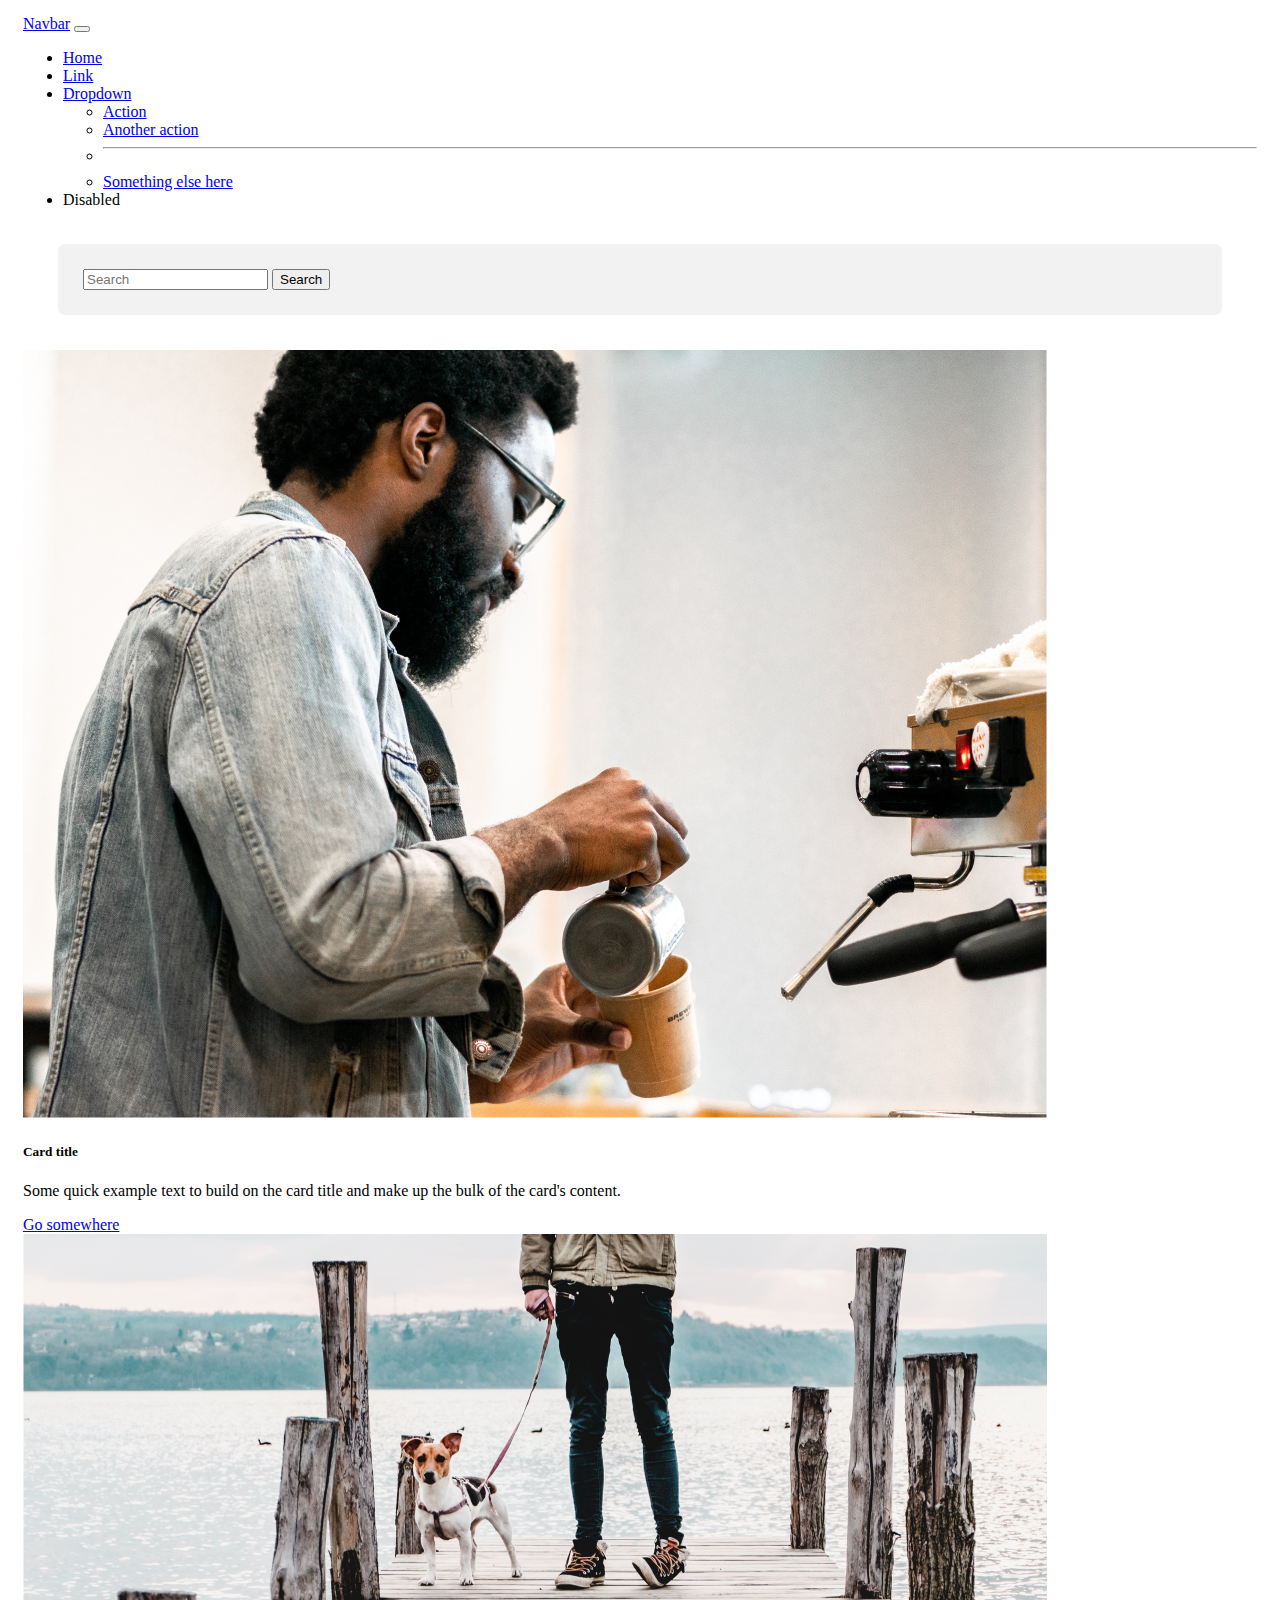
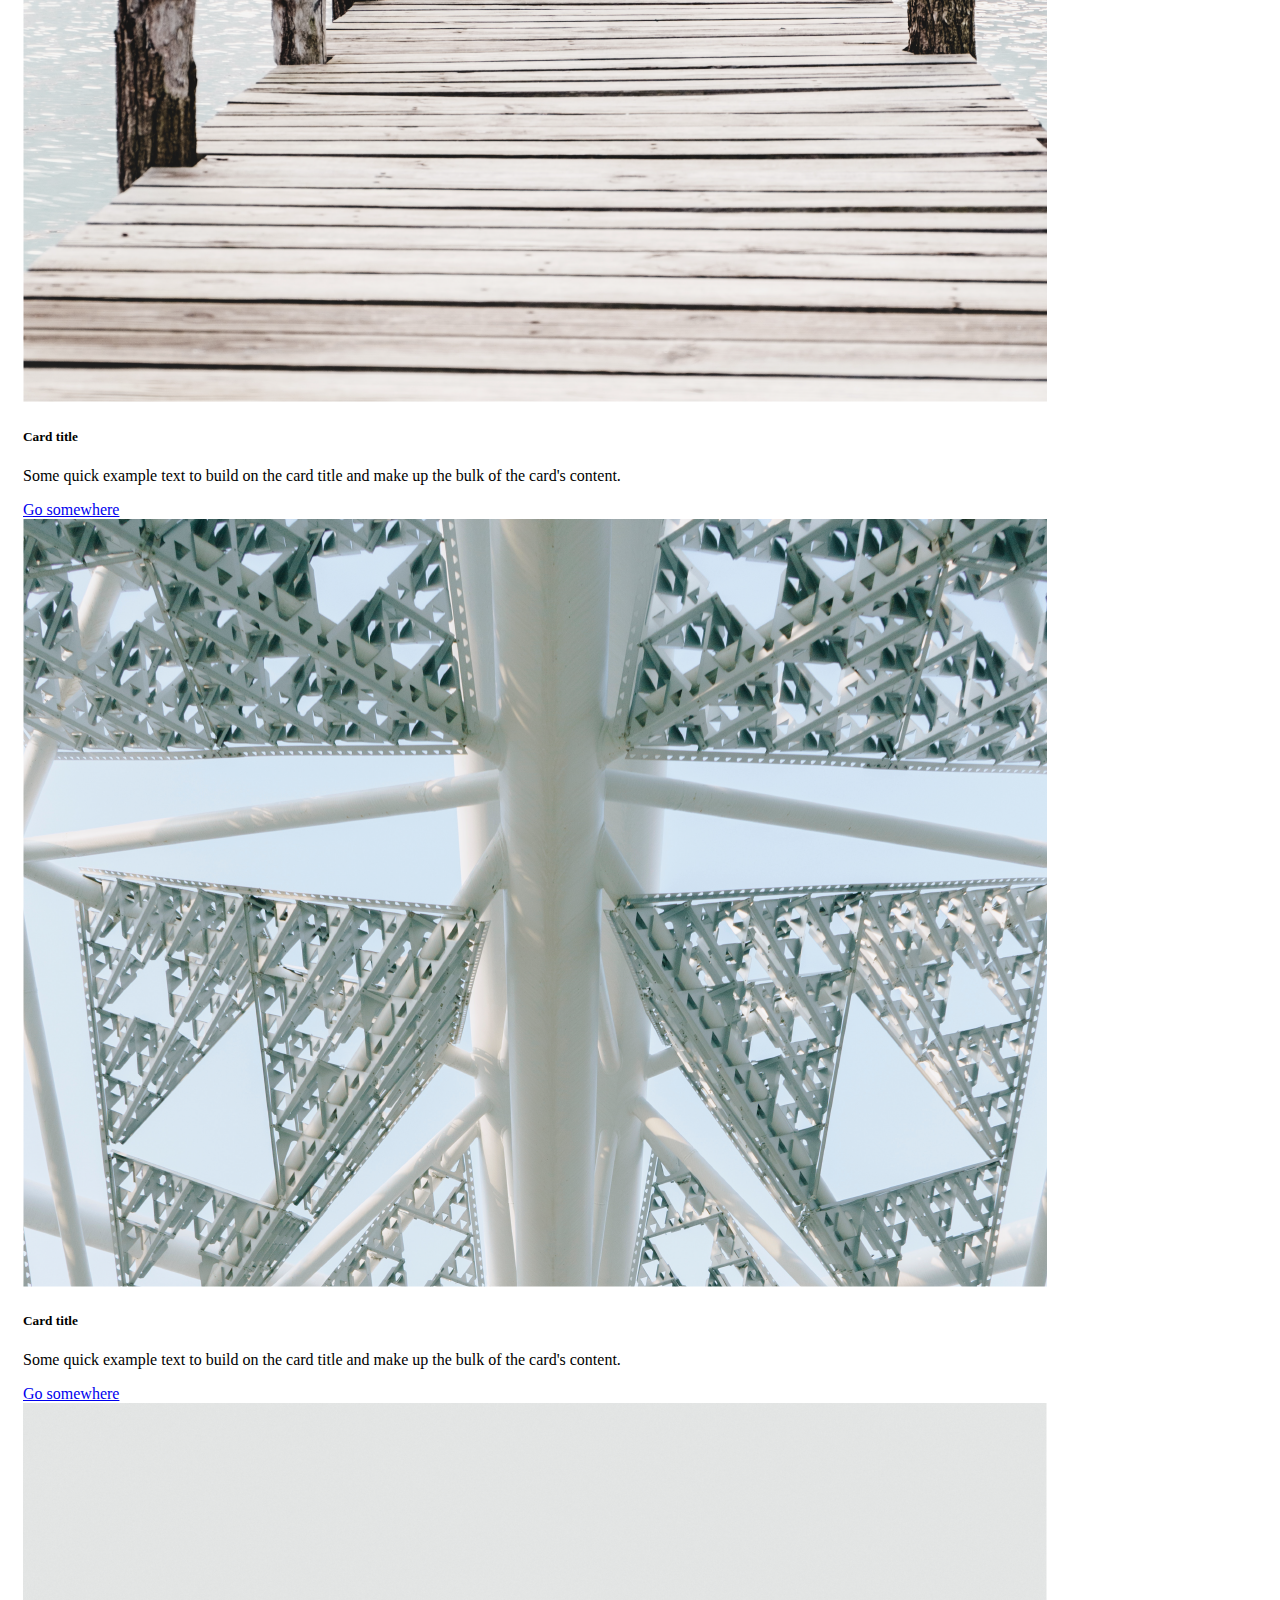
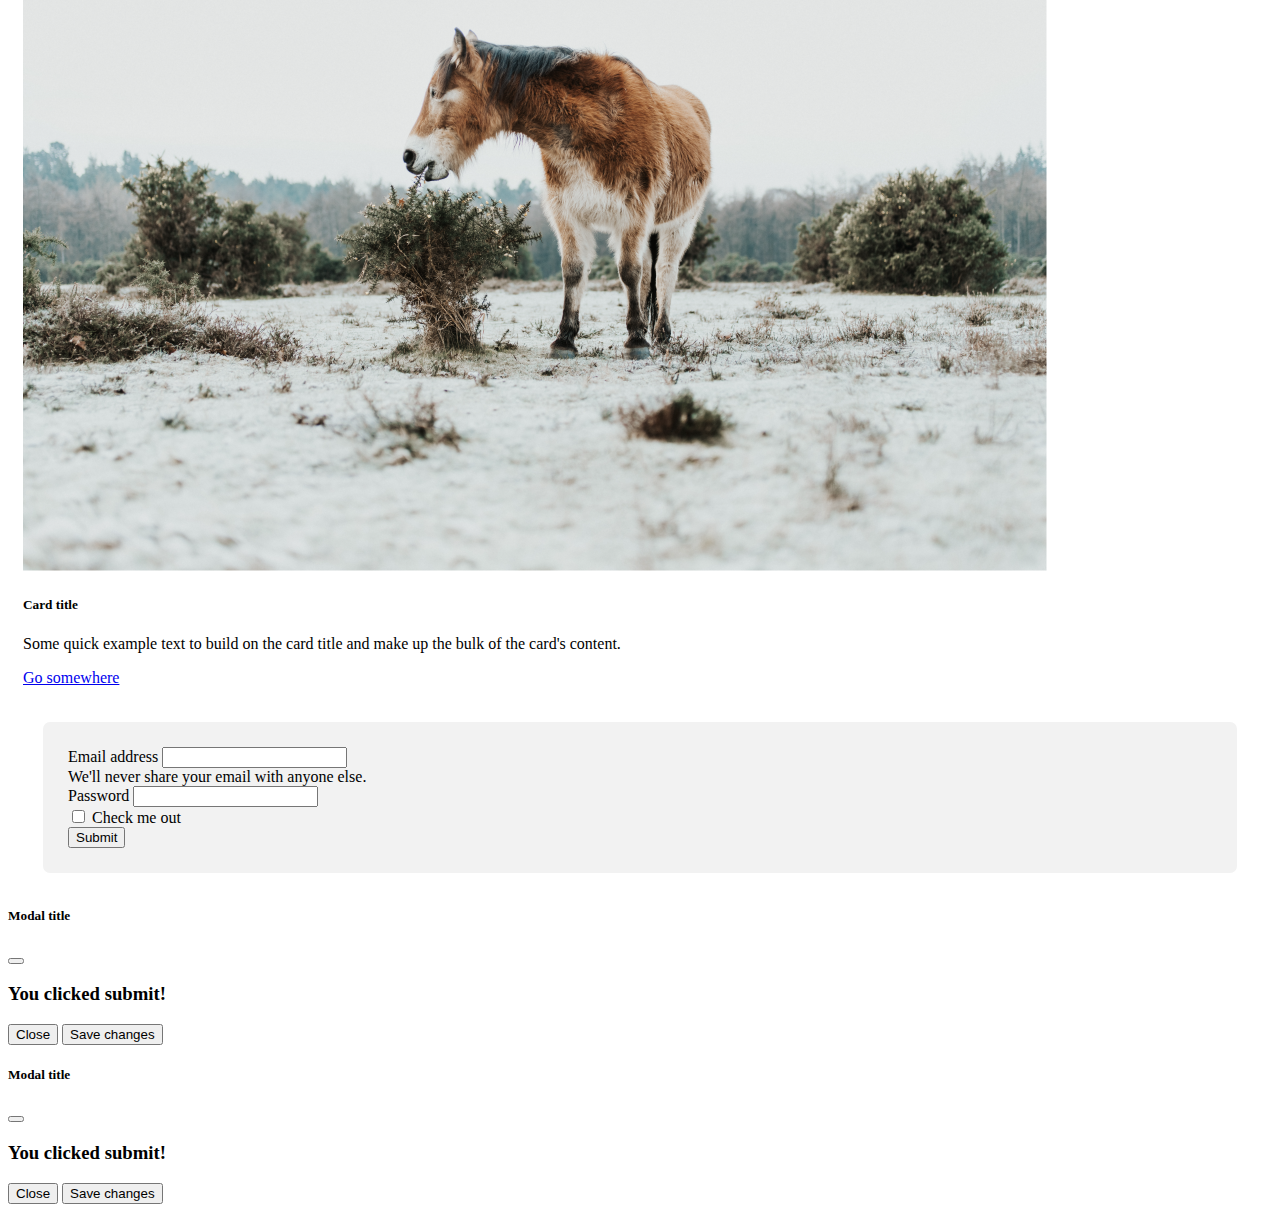
==== 10.3/index.html @ 7b98ad77 "Sep 10, 2024, 9:57 PM" ====
<!doctype html>
<html lang="en">
  <head>
    <!-- Required meta tags -->
    <meta charset="utf-8">
    <meta name="viewport" content="width=device-width, initial-scale=1, shrink-to-fit=no">

    <!-- Add Bootstrap CSS Here on line 10-->
    <!-- This is REQUIRED for bootstrap to work correctly -->
<link rel="stylesheet" href="https://cdn.jsdelivr.net/npm/bootstrap@5.1.3/dist/css/bootstrap.min.css"
  integrity="sha384-1BmE4kWBq78iYhFldvKuhfTAU6auU8tT94WrHftjDbrCEXSU1oBoqyl2QvZ6jIW3" crossorigin="anonymous">
    <!-- This stylesheet is an example of how you can add your own stylesheet to customize bootstrap components. Notice how it is loaded 2nd to the required bootstrap stylesheet. This is so our stylesheet will overwrite bootstrap classes when we apply the same class but different styles to the stylsheet -->
    <link rel="stylesheet" href="css/index.css">

    <title>UX/UI Bootstrap Template</title>
  </head>
  <body>
    <!-- Paste Navigation Code Below -->
<nav class="navbar navbar-expand-lg navbar-light bg-light">
  <div class="container-fluid">
    <a class="navbar-brand" href="#">Navbar</a>
    <button class="navbar-toggler" type="button" data-bs-toggle="collapse" data-bs-target="#navbarSupportedContent"
      aria-controls="navbarSupportedContent" aria-expanded="false" aria-label="Toggle navigation">
      <span class="navbar-toggler-icon"></span>
    </button>
    <div class="collapse navbar-collapse" id="navbarSupportedContent">
      <ul class="navbar-nav me-auto mb-2 mb-lg-0">
        <li class="nav-item">
          <a class="nav-link active" data-bs-toggle="modal" data-bs-target="#exampleModal" aria-current="page" href="#">Home</a>
        </li>
        <li class="nav-item">
          <a class="nav-link" href="#">Link</a>
        </li>
        <li class="nav-item dropdown">
          <a class="nav-link dropdown-toggle" href="#" id="navbarDropdown" role="button" data-bs-toggle="dropdown"
            aria-expanded="false">
            Dropdown
          </a>
          <ul class="dropdown-menu" aria-labelledby="navbarDropdown">
            <li><a class="dropdown-item" href="#">Action</a></li>
            <li><a class="dropdown-item" href="#">Another action</a></li>
            <li>
              <hr class="dropdown-divider">
            </li>
            <li><a class="dropdown-item" href="#">Something else here</a></li>
          </ul>
        </li>
        <li class="nav-item">
          <a class="nav-link disabled">Disabled</a>
        </li>
      </ul>
      <form class="d-flex">
        <input class="form-control me-2" type="search" placeholder="Search" aria-label="Search">
        <button class="btn btn-outline-success" type="submit">Search</button>
      </form>
    </div>
  </div>
</nav>
    <!-- Add columns, rows, and cards Below -->
<div class="container-fluid" >
  <div class="row">
    <div class="cardContainer col-lg-3 col-md-3 col-sm-12 ">
      <div class="card">
        <img src="./images/1_card.png" class="card-img-top" alt="man">
        <div class="card-body">
          <h5 class="card-title">Card title</h5>
          <p class="card-text">Some quick example text to build on the card title and make up the bulk of the card's content.
          </p>
          <a href="#" class="btn btn-primary">Go somewhere</a>
        </div>
      </div>
    </div>
    <div class="cardContainer col-lg-3 col-md-3 col-sm-12 ">
      <div class="card">
        <img src="./images/2_card.png" class="card-img-top" alt="man?">
        <div class="card-body">
          <h5 class="card-title">Card title</h5>
          <p class="card-text">Some quick example text to build on the card title and make up the bulk of the card's content.
          </p>
          <a href="#" class="btn btn-primary">Go somewhere</a>
        </div>
      </div>
    </div>
    <div class="cardContainer col-lg-3 col-md-3 col-sm-12 ">
      <div class="card">
        <img src="./images/3_card.png" class="card-img-top" alt="man?">
        <div class="card-body">
          <h5 class="card-title">Card title</h5>
          <p class="card-text">Some quick example text to build on the card title and make up the bulk of the card's content.
          </p>
          <a href="#" class="btn btn-primary">Go somewhere</a>
        </div>
      </div>
    </div>
    <div class="cardContainer col-lg-3 col-md-3 col-sm-12 ">
      <div class="card">
        <img src="./images/4_card.png" class="card-img-top" alt="man?">
        <div class="card-body">
          <h5 class="card-title">Card title</h5>
          <p class="card-text">Some quick example text to build on the card title and make up the bulk of the card's content.
          </p>
          <a href="#" class="btn btn-primary">Go somewhere</a>
        </div>
      </div>
    </div>
  </div>
</div>
    <!-- Add form group below -->
<form>
  <div class="mb-3">
    <label for="exampleInputEmail1" class="form-label">Email address</label>
    <input type="email" class="form-control" id="exampleInputEmail1" aria-describedby="emailHelp">
    <div id="emailHelp" class="form-text">We'll never share your email with anyone else.</div>
  </div>
  <div class="mb-3">
    <label for="exampleInputPassword1" class="form-label">Password</label>
    <input type="password" class="form-control" id="exampleInputPassword1">
  </div>
  <div class="mb-3 form-check">
    <input type="checkbox" class="form-check-input" id="exampleCheck1">
    <label class="form-check-label" for="exampleCheck1">Check me out</label>
  </div>
  <button type="button" data-bs-toggle="modal" data-bs-target="#submitModal" class="btn btn-primary">Submit</button>
</form>
    <!-- Modal -->
<div class="modal fade" id="submitModal" tabindex="-1" aria-labelledby="exampleModalLabel" aria-hidden="true">
  <div class="modal-dialog">
    <div class="modal-content">
      <div class="modal-header">
        <h5 class="modal-title" id="exampleModalLabel">Modal title</h5>
        <button type="button" class="btn-close" data-bs-dismiss="modal" aria-label="Close"></button>
      </div>
      <div class="modal-body">
        <h3>You clicked submit!</h3>
      </div>
      <div class="modal-footer">
        <button type="button" class="btn btn-secondary" data-bs-dismiss="modal">Close</button>
        <button type="button" class="btn btn-primary">Save changes</button>
      </div>
    </div>
  </div>
</div>
<div class="modal fade" id="naveModal" tabindex="-1" aria-labelledby="exampleModalLabel" aria-hidden="true"></div>
  <div class="modal-dialog">
    <div class="modal-content">
      <div class="modal-header">
        <h5 class="modal-title" id="exampleModalLabel">Modal title</h5>
        <button type="button" class="btn-close" data-bs-dismiss="modal" aria-label="Close"></button>
      </div>
      <div class="modal-body">
        <h3>You clicked submit!</h3>
      </div>
      <div class="modal-footer">
        <button type="button" class="btn btn-secondary" data-bs-dismiss="modal">Close</button>
        <button type="button" class="btn btn-primary">Save changes</button>
      </div>
    </div>
  </div>
</div>


    <!-- Javascript Bootstrap Bundle with Popper -->
    <script src="https://cdn.jsdelivr.net/npm/bootstrap@5.1.3/dist/js/bootstrap.bundle.min.js" integrity="sha384-ka7Sk0Gln4gmtz2MlQnikT1wXgYsOg+OMhuP+IlRH9sENBO0LRn5q+8nbTov4+1p" crossorigin="anonymous"></script>

    </body>
</html>
---- 10.3/css/index.css ----
footer {
  position: absolute;
  width: 100%;
  height: 60px;
  line-height: 60px;
  background-color: #f5f5f5;
  margin-top: 50px;
}

.card {
  background-color:white;
}
.container-fluid{
  margin:15px;
}
form{
  background-color:#f2f2f2;
  border-radius:7px;
  margin:35px;
  padding:25px;
}
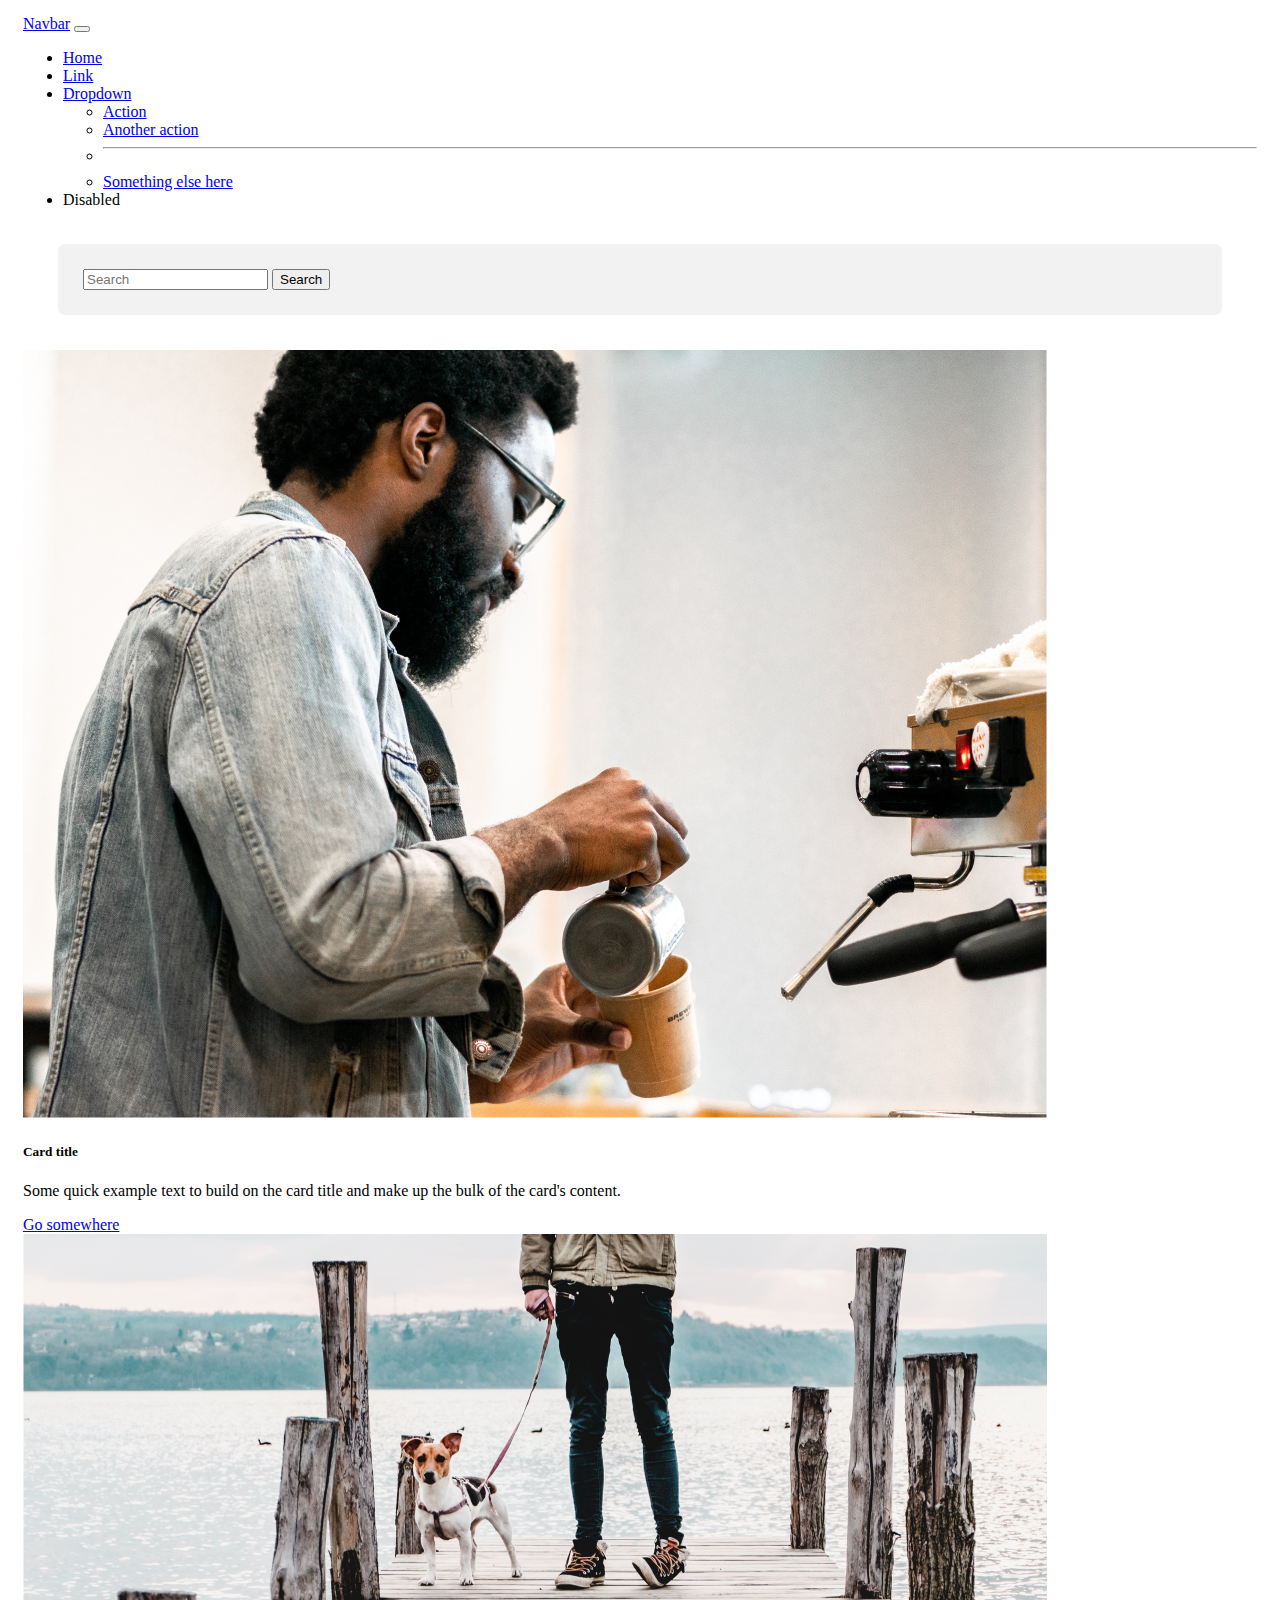
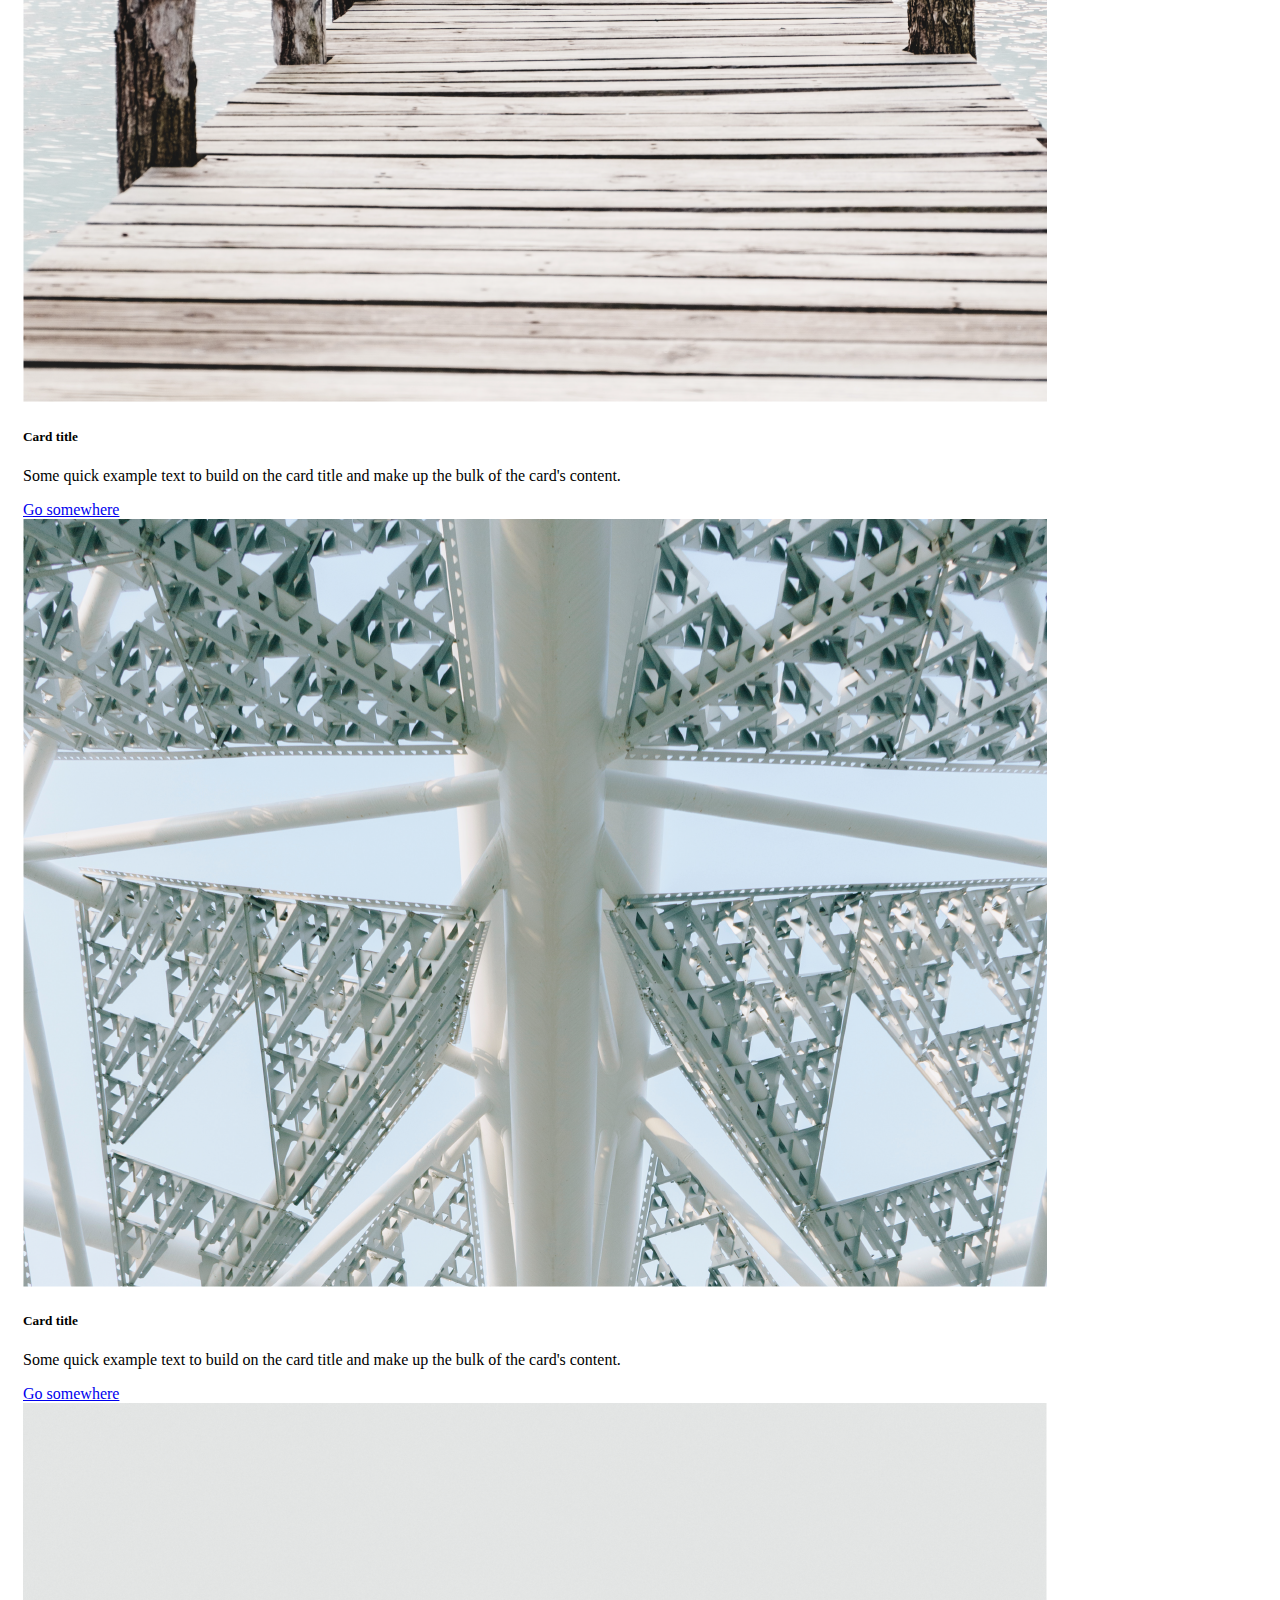
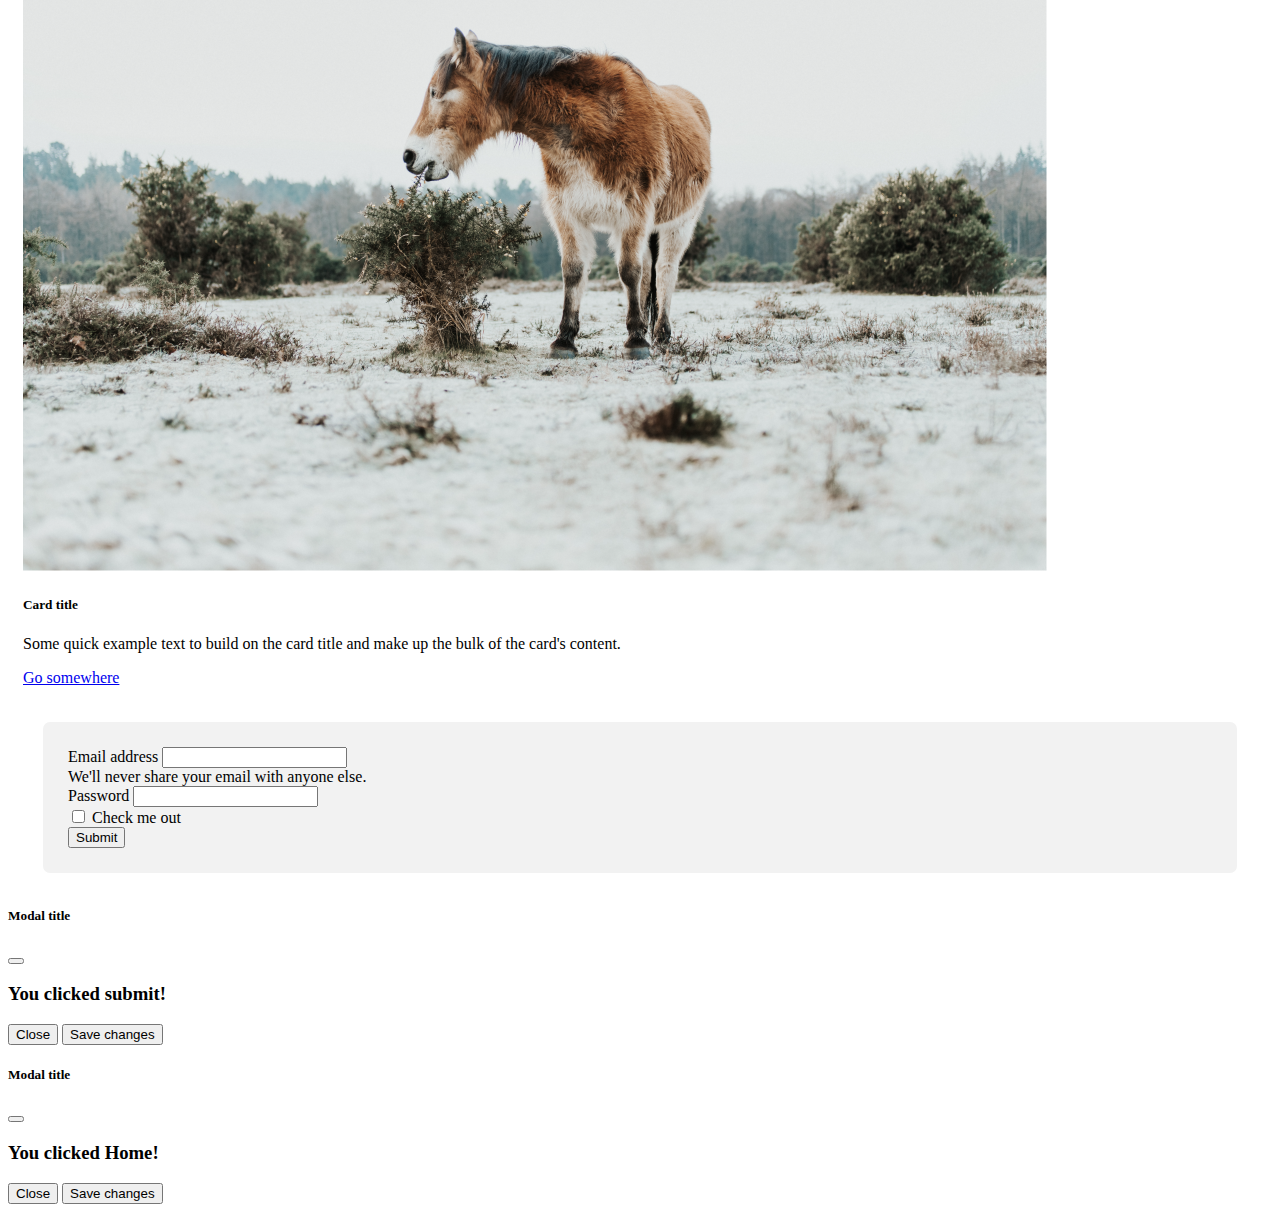
==== commit f1d39a4b: "Sep 10, 2024, 9:57 PM" ====
--- a/10.3/index.html
+++ b/10.3/index.html
@@ -26,7 +26,7 @@
     <div class="collapse navbar-collapse" id="navbarSupportedContent">
       <ul class="navbar-nav me-auto mb-2 mb-lg-0">
         <li class="nav-item">
-          <a class="nav-link active" data-bs-toggle="modal" data-bs-target="#exampleModal" aria-current="page" href="#">Home</a>
+          <a class="nav-link active" data-bs-toggle="modal" data-bs-target="#navModal" aria-current="page" href="#">Home</a>
         </li>
         <li class="nav-item">
           <a class="nav-link" href="#">Link</a>
@@ -140,7 +140,7 @@
     </div>
   </div>
 </div>
-<div class="modal fade" id="naveModal" tabindex="-1" aria-labelledby="exampleModalLabel" aria-hidden="true"></div>
+<div class="modal fade" id="navModal" tabindex="-1" aria-labelledby="exampleModalLabel" aria-hidden="true"></div>
   <div class="modal-dialog">
     <div class="modal-content">
       <div class="modal-header">
@@ -148,7 +148,7 @@
         <button type="button" class="btn-close" data-bs-dismiss="modal" aria-label="Close"></button>
       </div>
       <div class="modal-body">
-        <h3>You clicked submit!</h3>
+        <h3>You clicked Home!</h3>
       </div>
       <div class="modal-footer">
         <button type="button" class="btn btn-secondary" data-bs-dismiss="modal">Close</button>
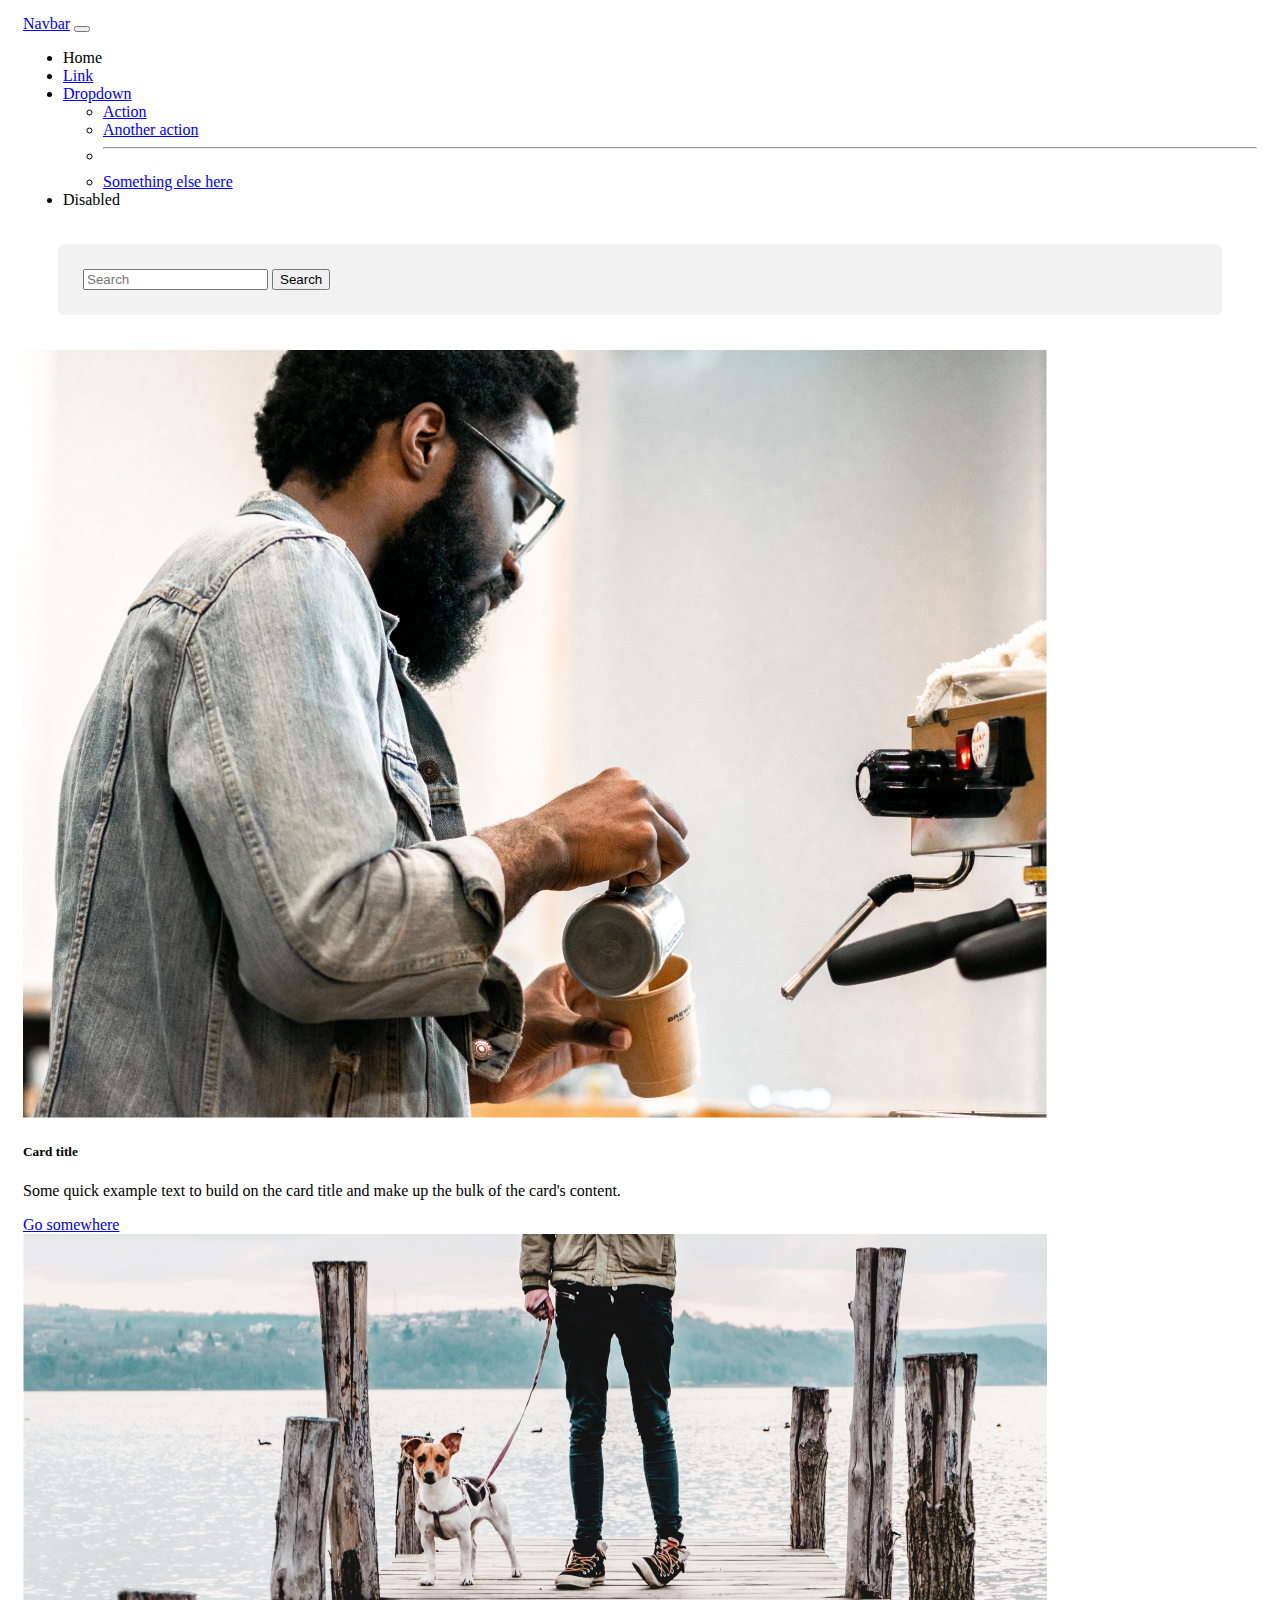
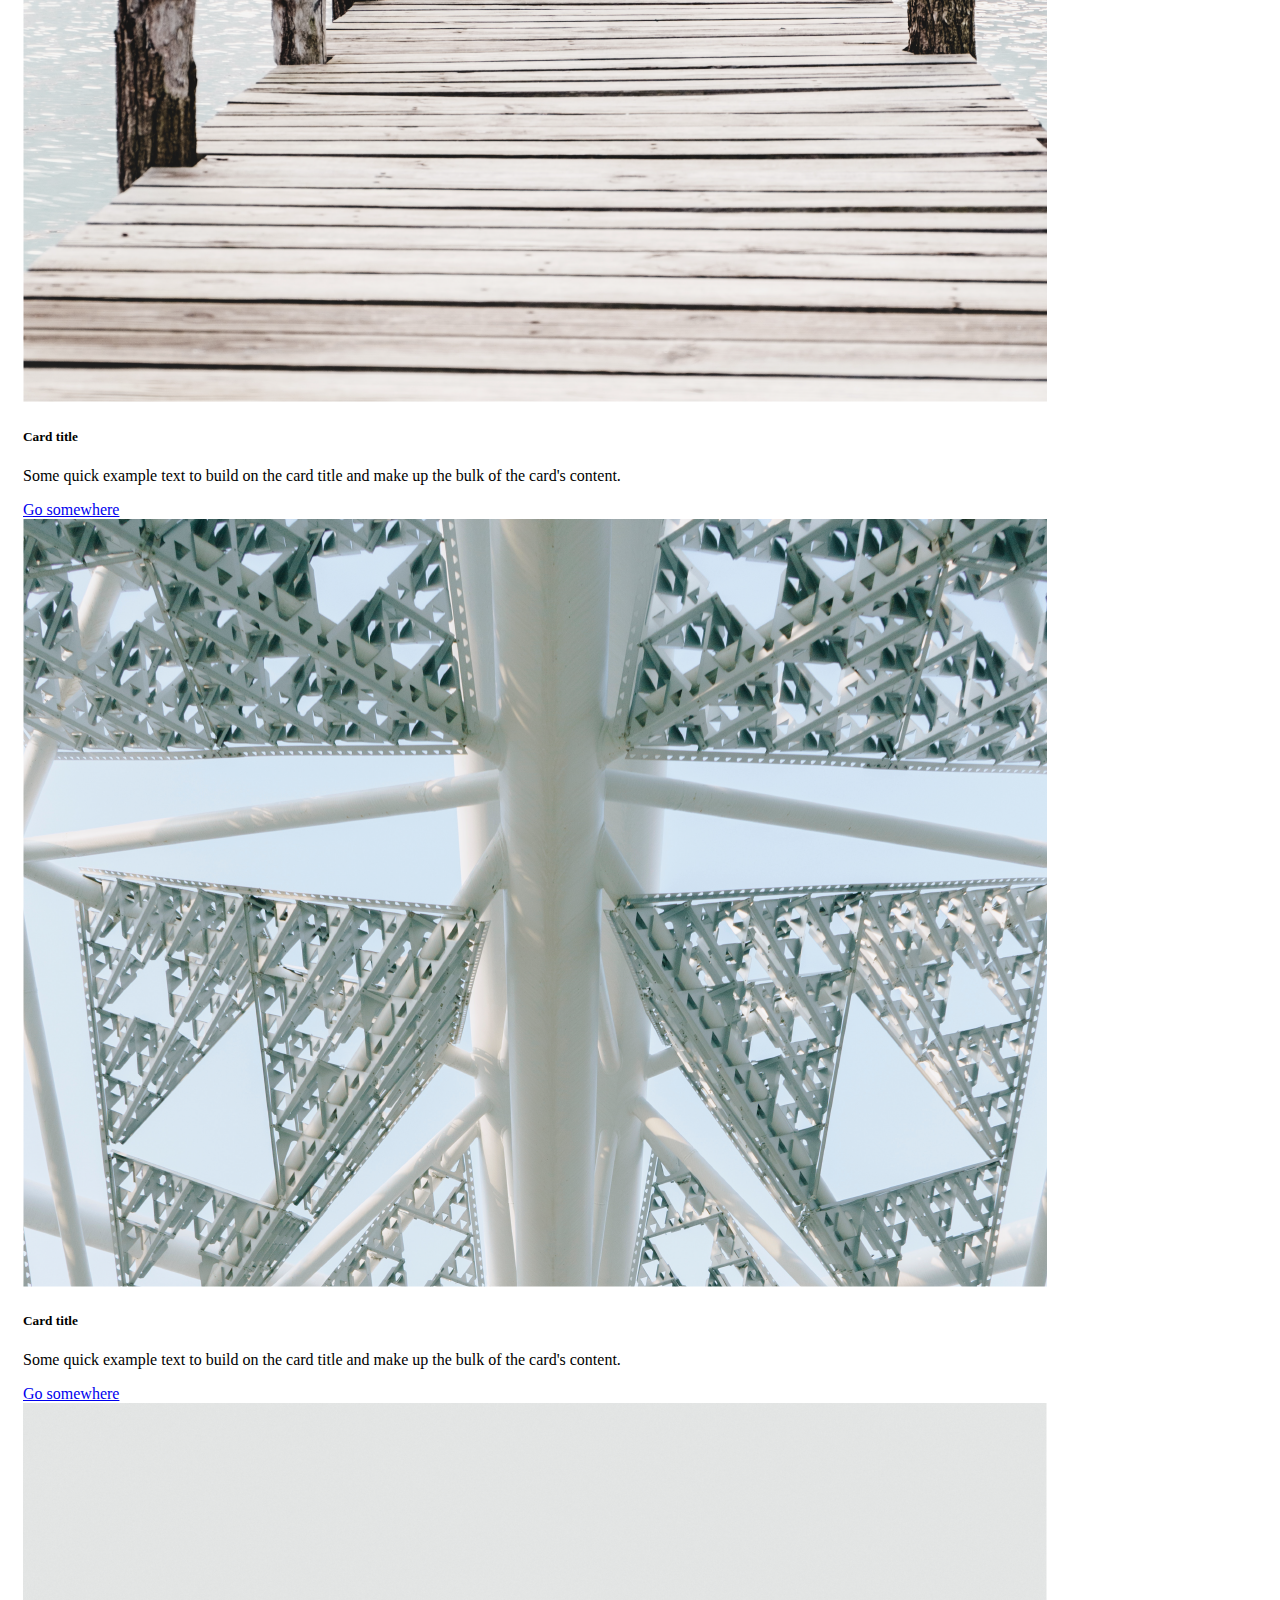
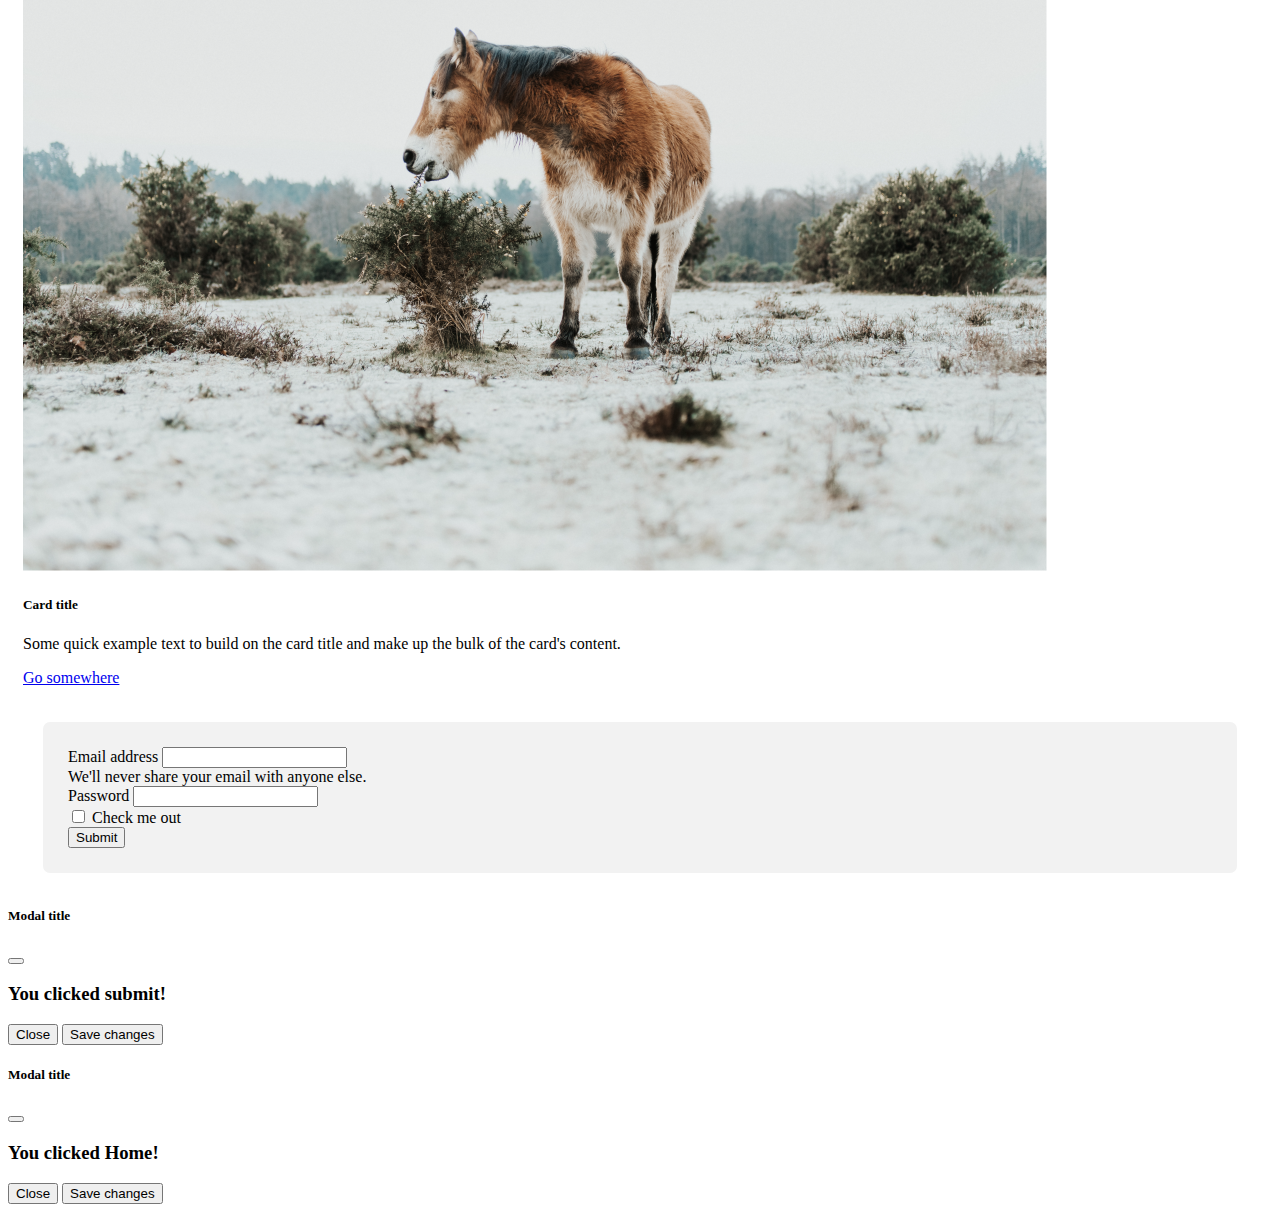
==== commit 39834c2b: "Sep 10, 2024, 9:58 PM" ====
--- a/10.3/index.html
+++ b/10.3/index.html
@@ -26,7 +26,7 @@
     <div class="collapse navbar-collapse" id="navbarSupportedContent">
       <ul class="navbar-nav me-auto mb-2 mb-lg-0">
         <li class="nav-item">
-          <a class="nav-link active" data-bs-toggle="modal" data-bs-target="#navModal" aria-current="page" href="#">Home</a>
+          <a class="nav-link active" data-bs-toggle="modal" data-bs-target="#navModal" aria-current="page" >Home</a>
         </li>
         <li class="nav-item">
           <a class="nav-link" href="#">Link</a>
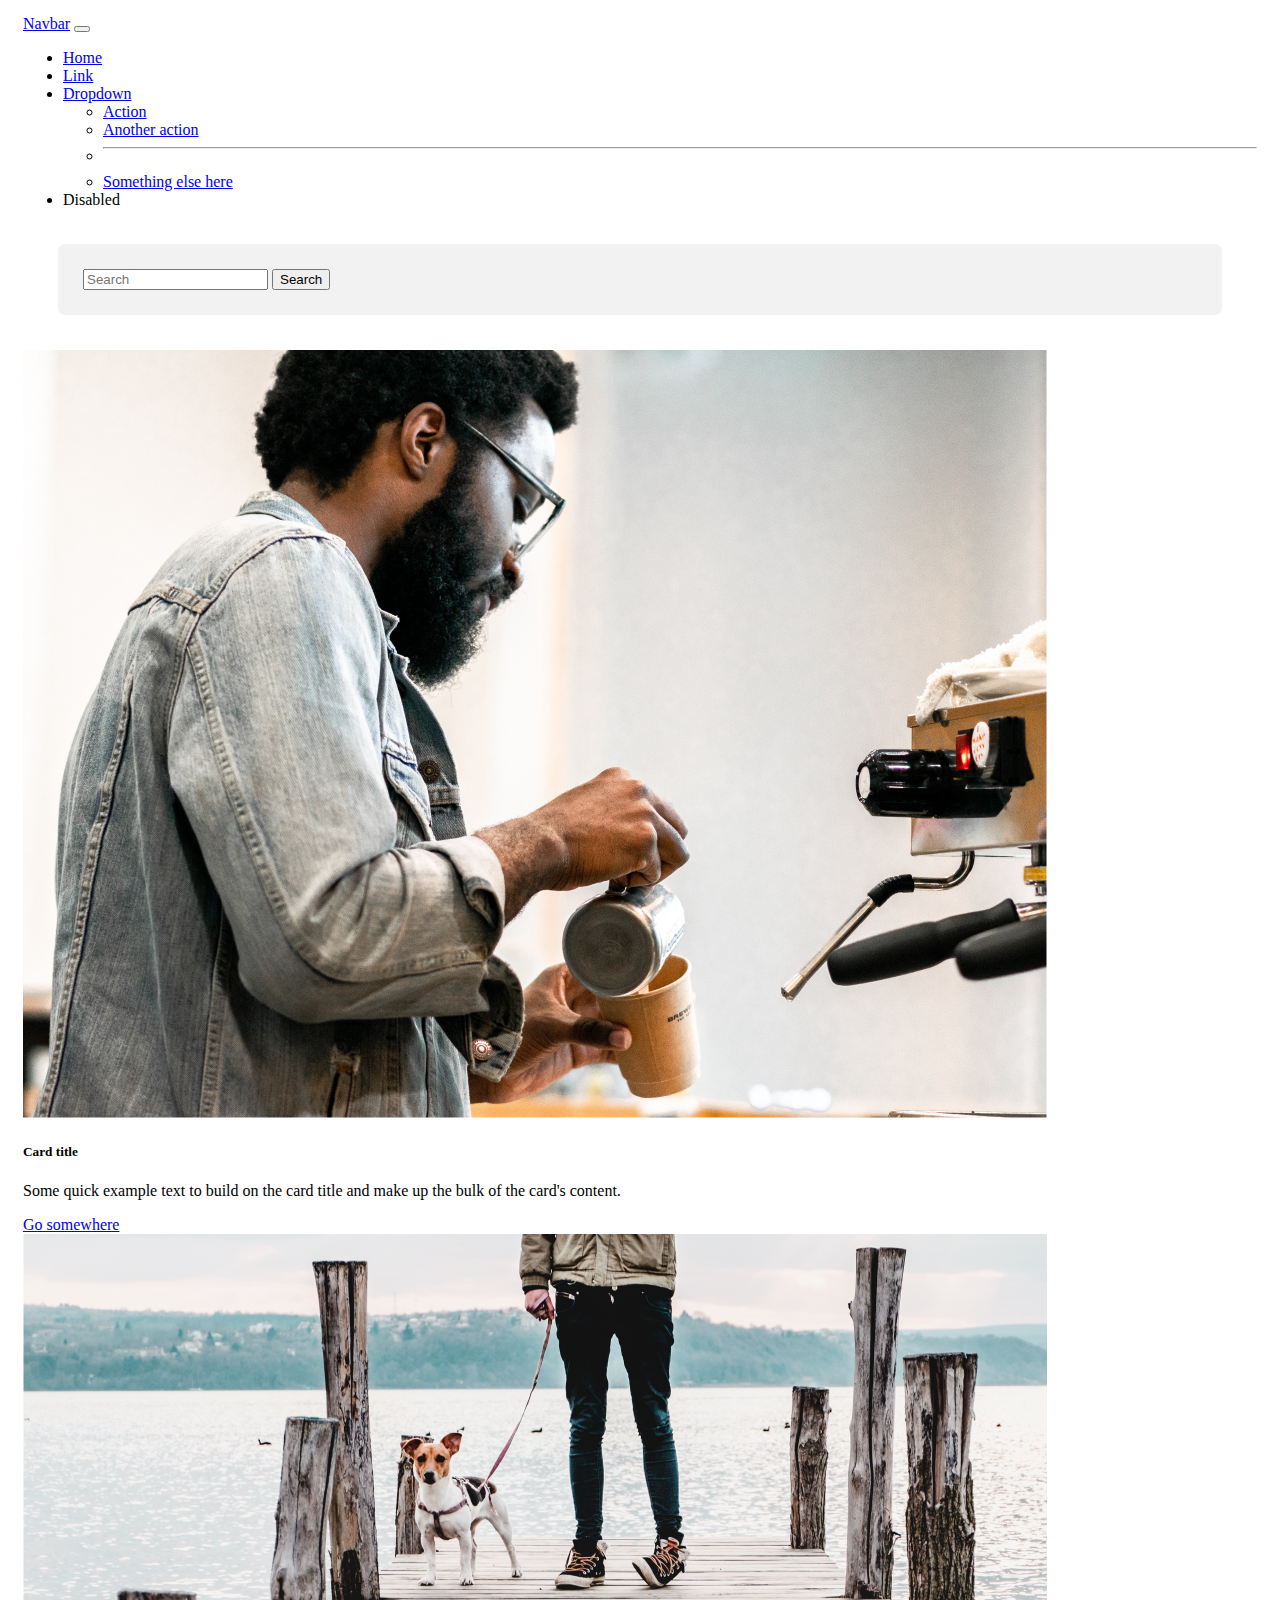
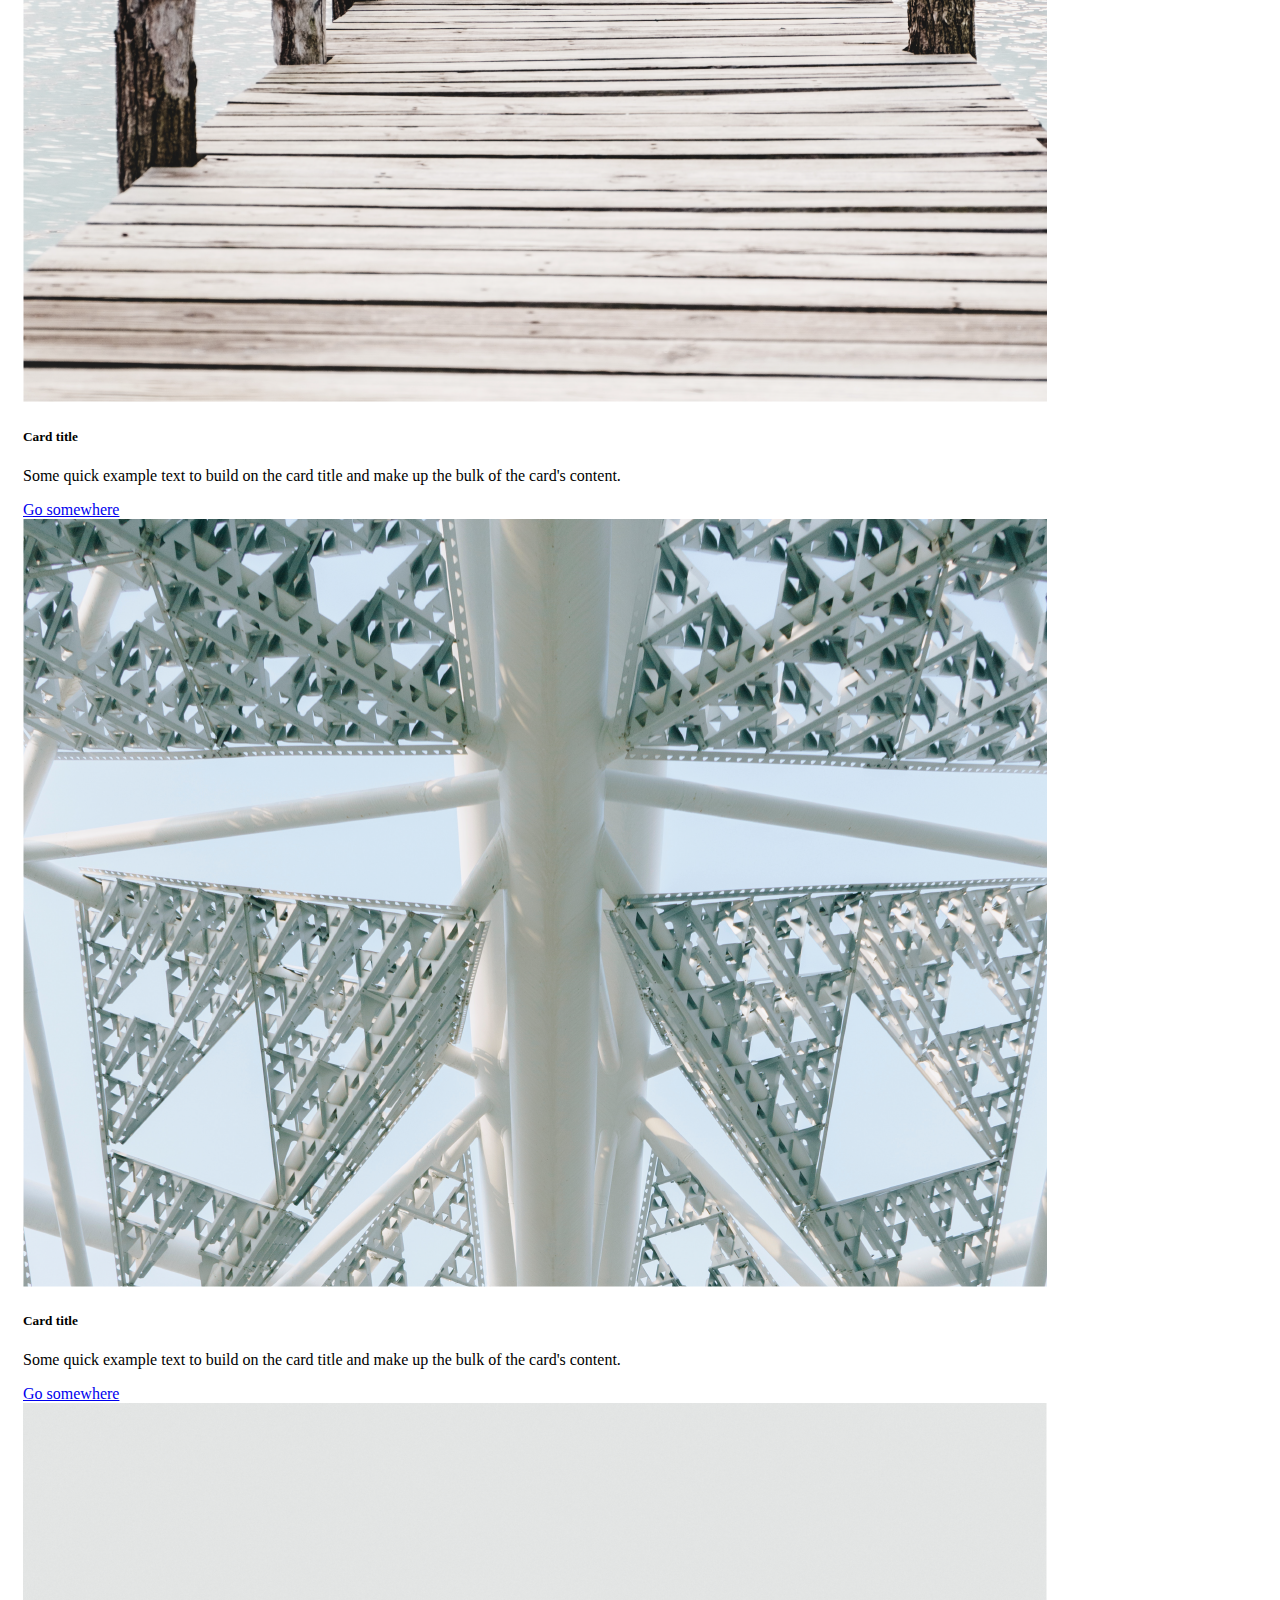
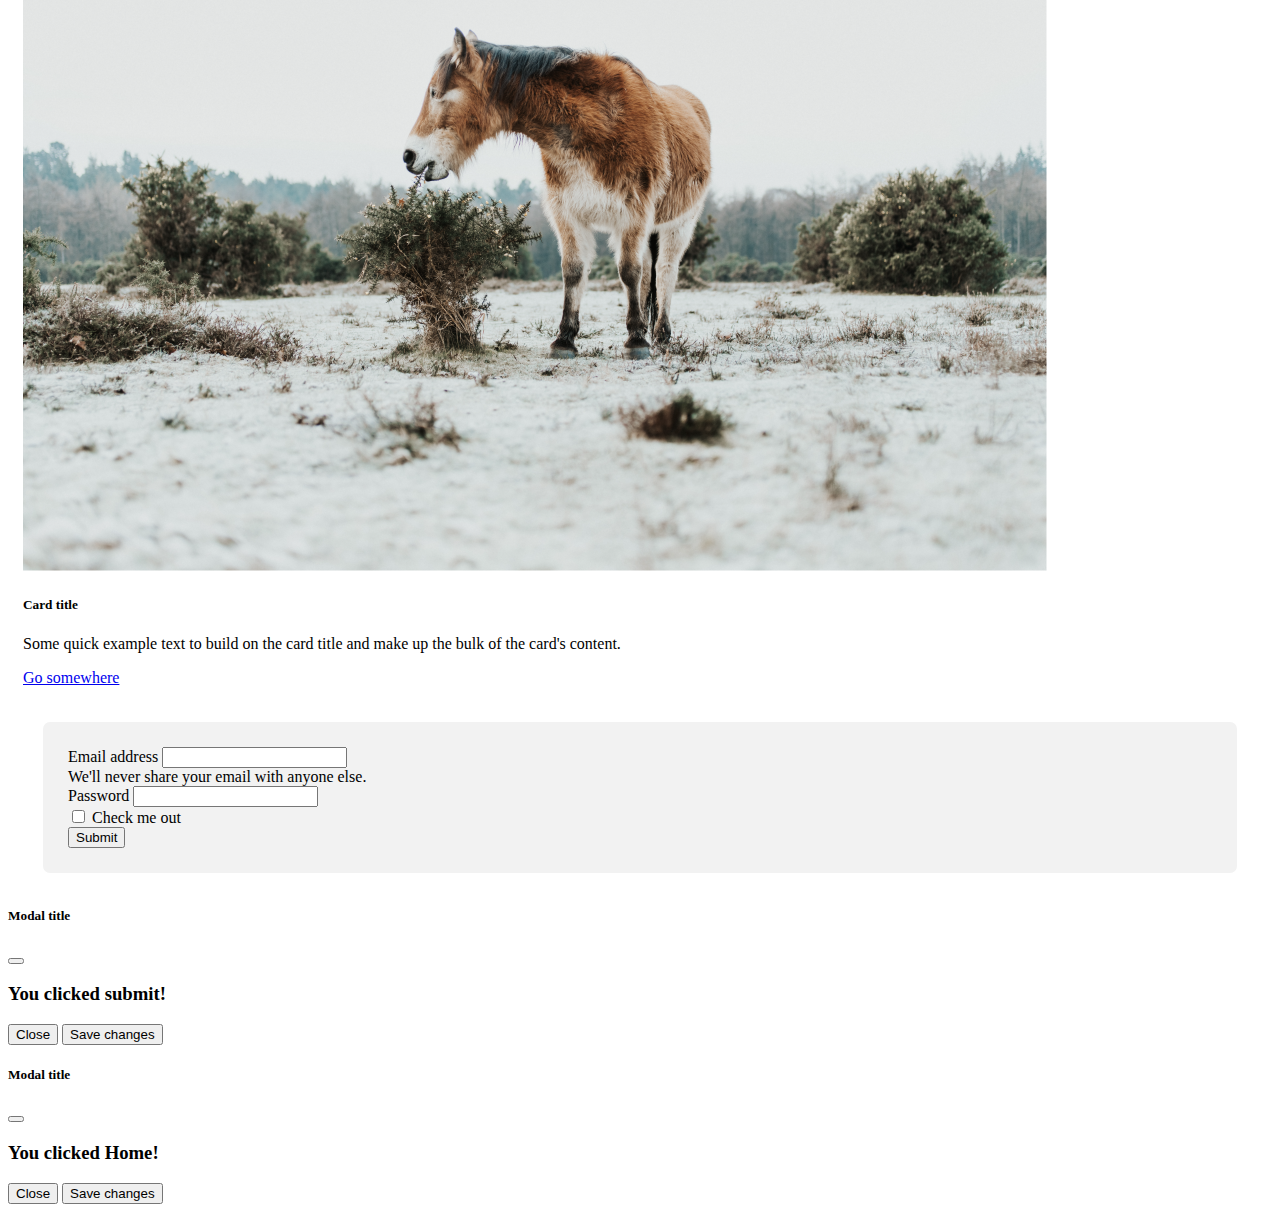
==== commit 43036e31: "Sep 10, 2024, 10:00 PM" ====
--- a/10.3/index.html
+++ b/10.3/index.html
@@ -26,7 +26,7 @@
     <div class="collapse navbar-collapse" id="navbarSupportedContent">
       <ul class="navbar-nav me-auto mb-2 mb-lg-0">
         <li class="nav-item">
-          <a class="nav-link active" data-bs-toggle="modal" data-bs-target="#navModal" aria-current="page" >Home</a>
+          <a class="nav-link active" data-bs-toggle="modal" data-bs-target="#navModal" aria-current="page" href="#">Home</a>
         </li>
         <li class="nav-item">
           <a class="nav-link" href="#">Link</a>
@@ -140,7 +140,7 @@
     </div>
   </div>
 </div>
-<div class="modal fade" id="navModal" tabindex="-1" aria-labelledby="exampleModalLabel" aria-hidden="true"></div>
+<div class="modal fade" id="navModal" tabindex="-1" aria-labelledby="exampleModalLabel" aria-hidden="true">
   <div class="modal-dialog">
     <div class="modal-content">
       <div class="modal-header">
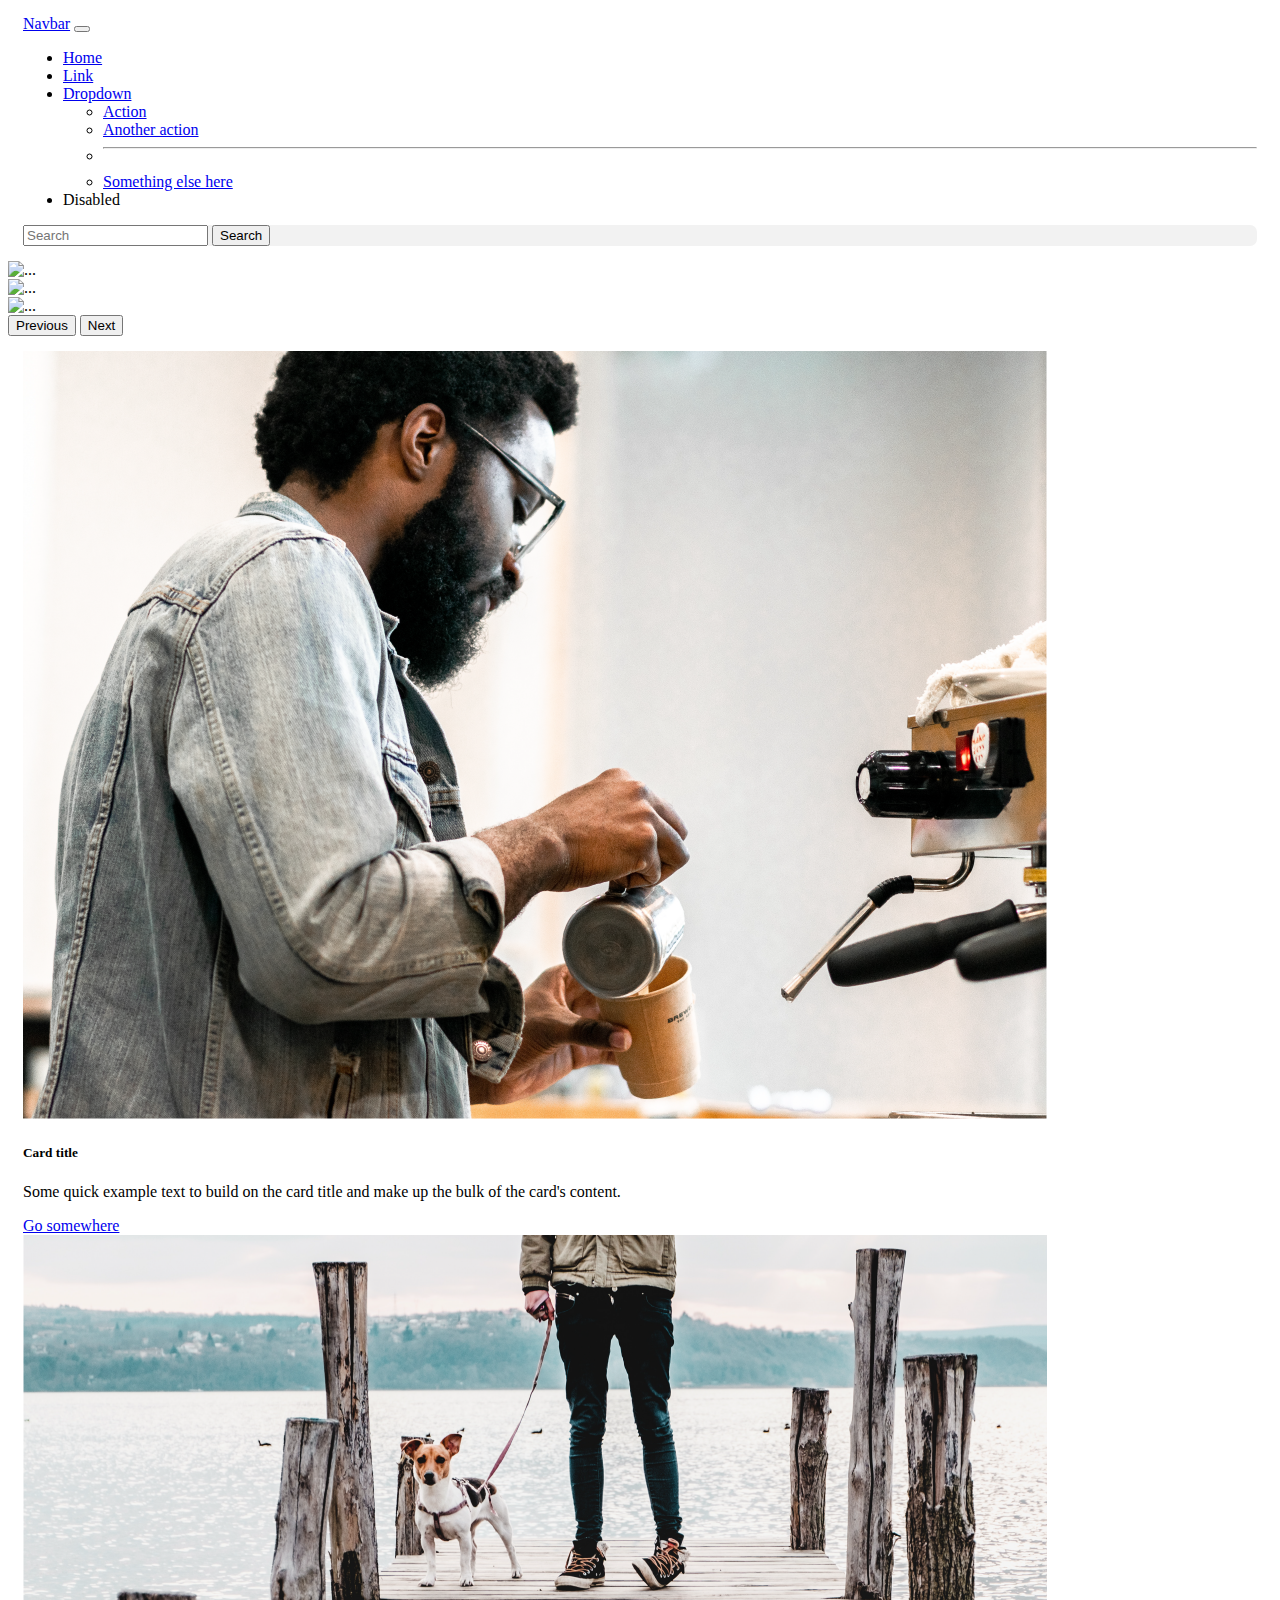
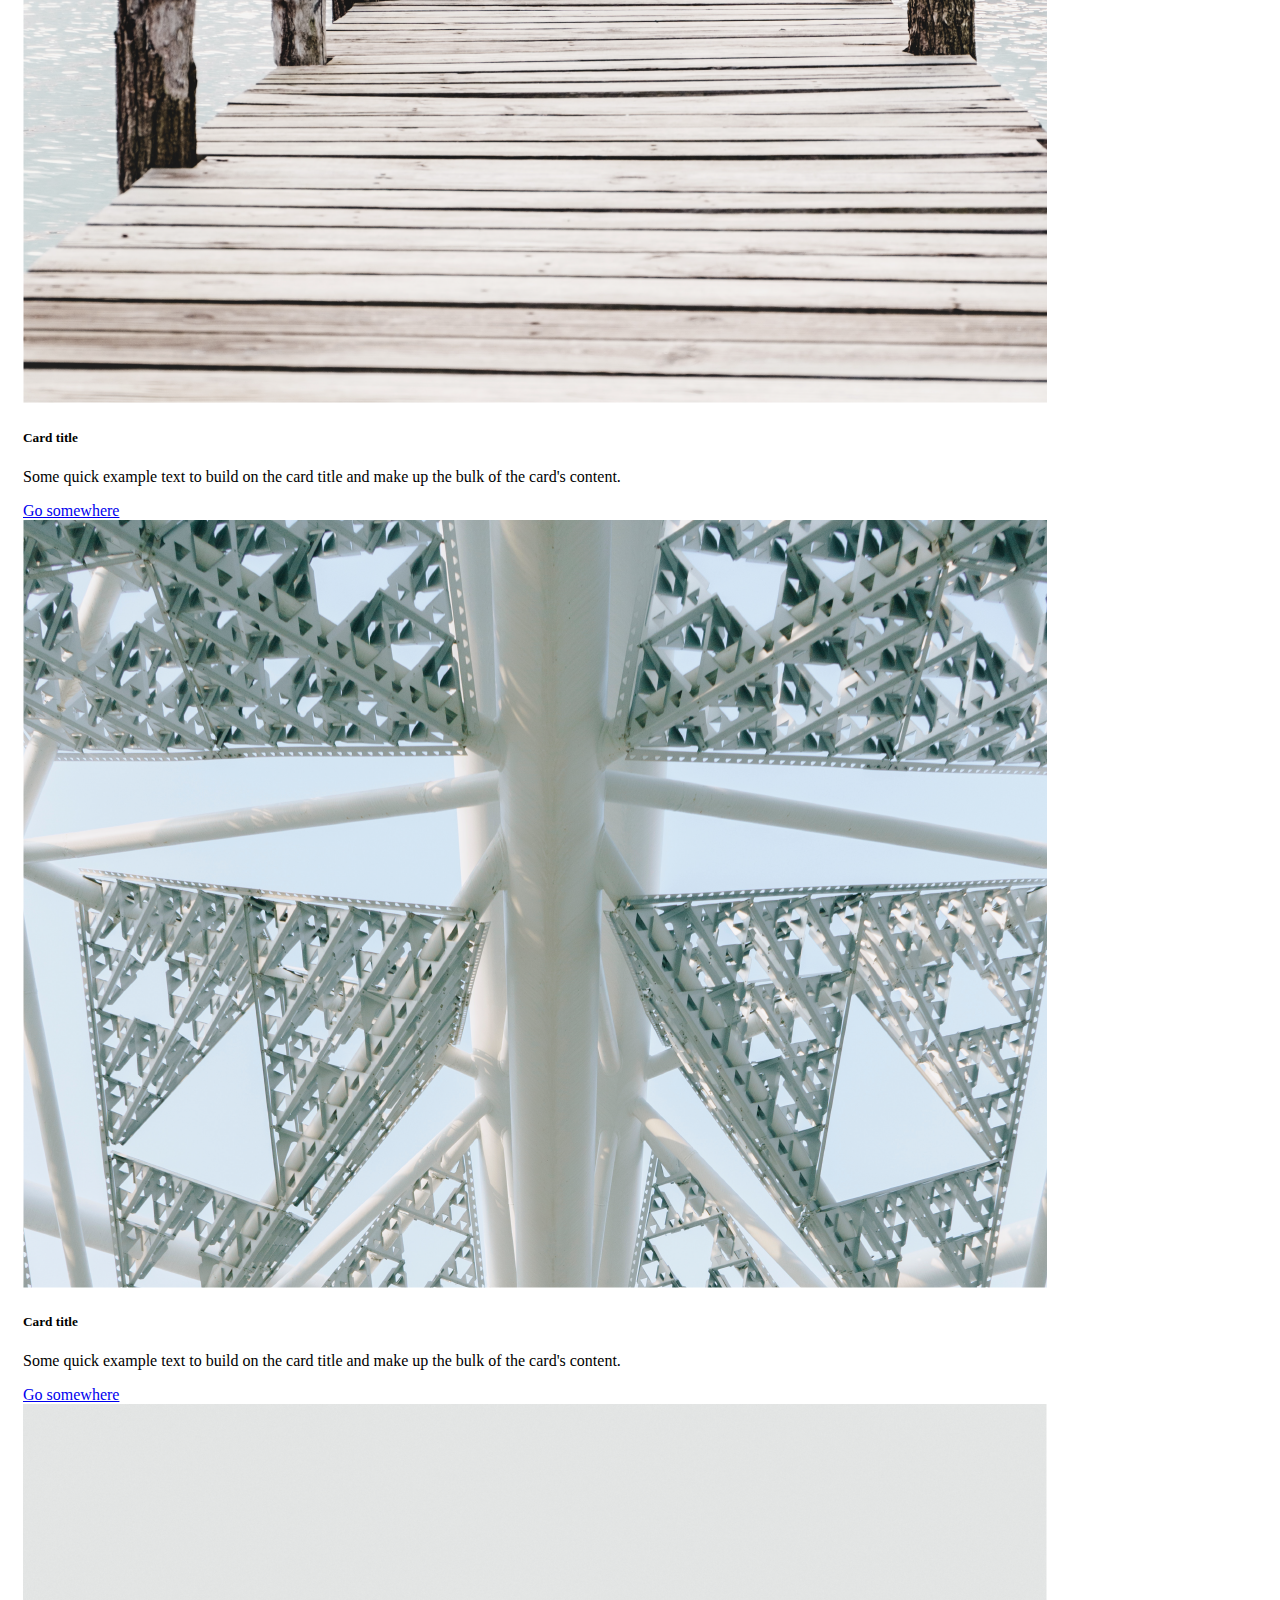
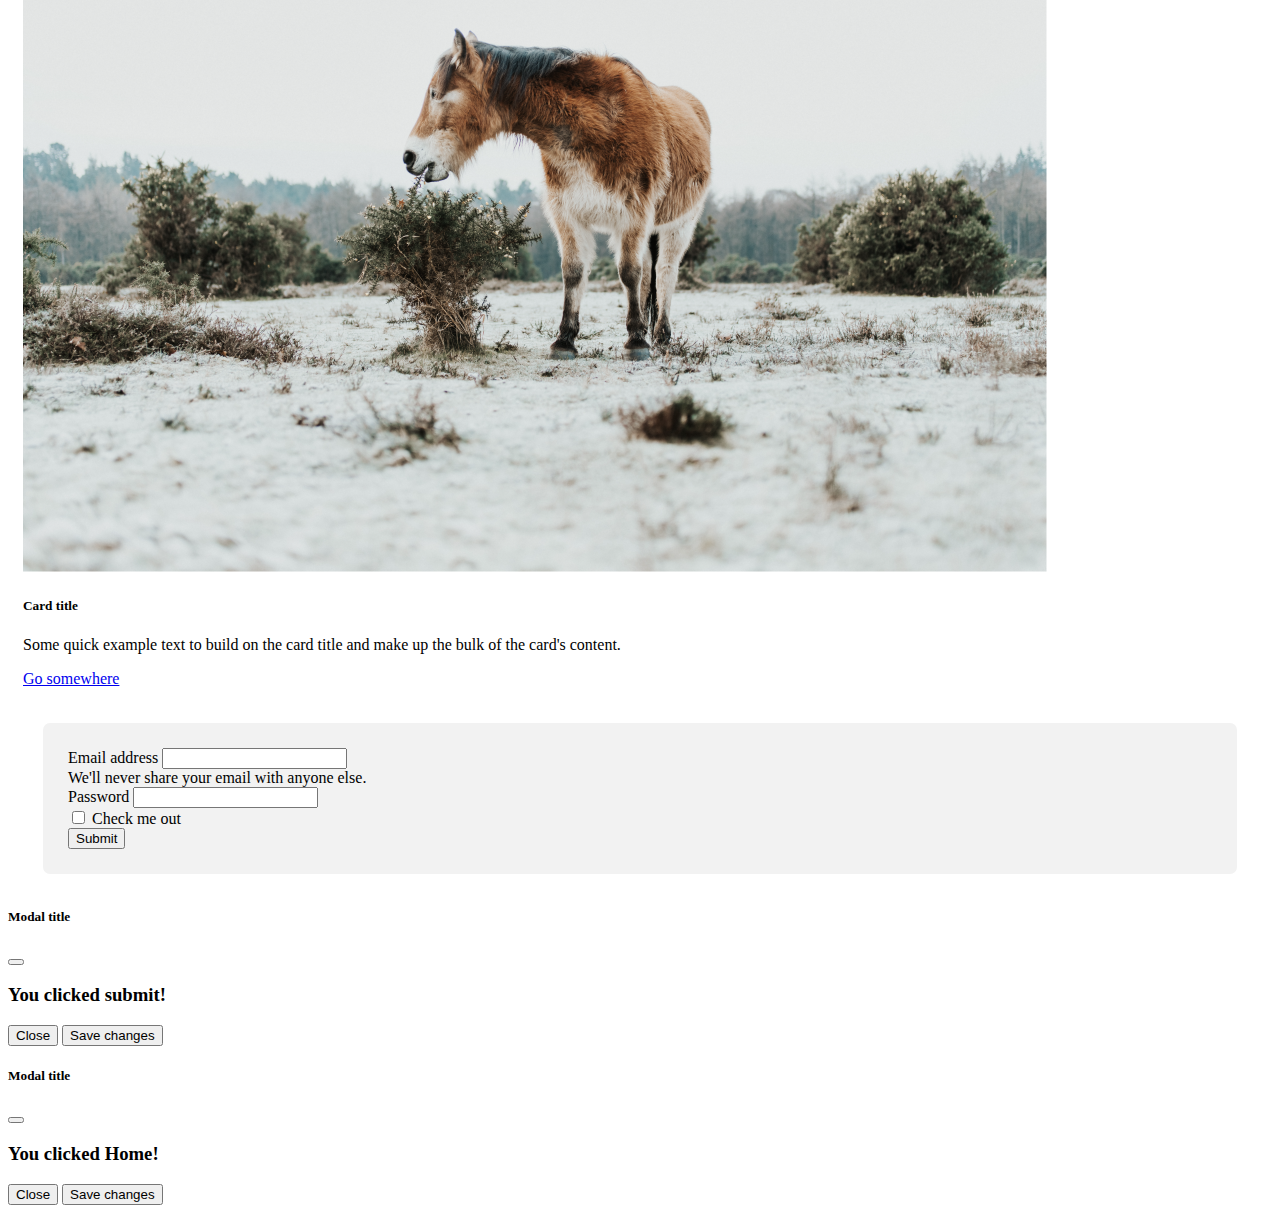
==== commit 9ad5fe9b: "Sep 10, 2024, 10:21 PM" ====
--- a/10.3/index.html
+++ b/10.3/index.html
@@ -56,6 +56,27 @@
     </div>
   </div>
 </nav>
+<div id="carouselExampleControls" class="carousel slide" data-bs-ride="carousel"></div>
+  <div class="carousel-inner">
+    <div class="carousel-item active">
+      <img src="..." class="d-block w-100" alt="...">
+    </div>
+    <div class="carousel-item">
+      <img src="..." class="d-block w-100" alt="...">
+    </div>
+    <div class="carousel-item">
+      <img src="..." class="d-block w-100" alt="...">
+    </div>
+  </div>
+  <button class="carousel-control-prev" type="button" data-bs-target="#carouselExampleControls" data-bs-slide="prev">
+    <span class="carousel-control-prev-icon" aria-hidden="true"></span>
+    <span class="visually-hidden">Previous</span>
+  </button>
+  <button class="carousel-control-next" type="button" data-bs-target="#carouselExampleControls" data-bs-slide="next">
+    <span class="carousel-control-next-icon" aria-hidden="true"></span>
+    <span class="visually-hidden">Next</span>
+  </button>
+</div>
     <!-- Add columns, rows, and cards Below -->
 <div class="container-fluid" >
   <div class="row">
--- a/10.3/css/index.css
+++ b/10.3/css/index.css
@@ -18,4 +18,9 @@
   border-radius:7px;
   margin:35px;
   padding:25px;
+}
+
+div form{
+  margin:0px;
+  padding:0px;
 }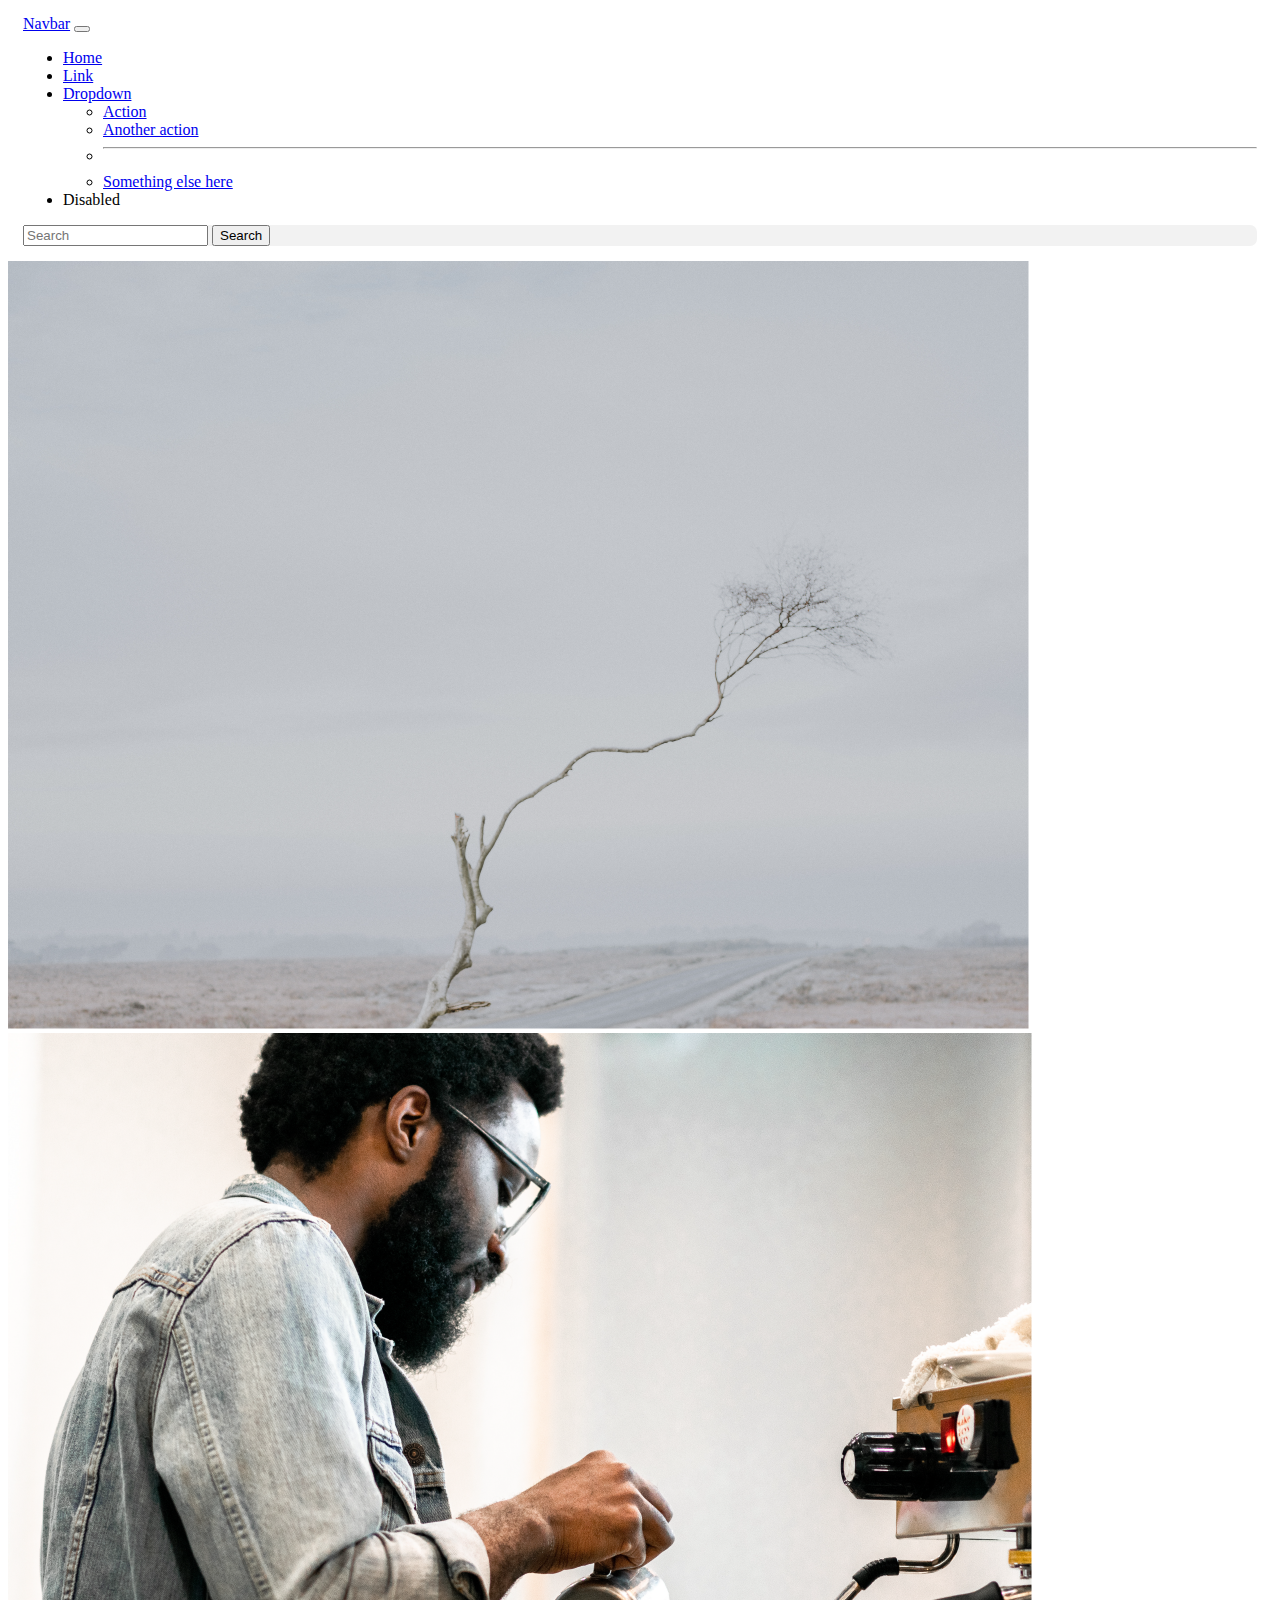
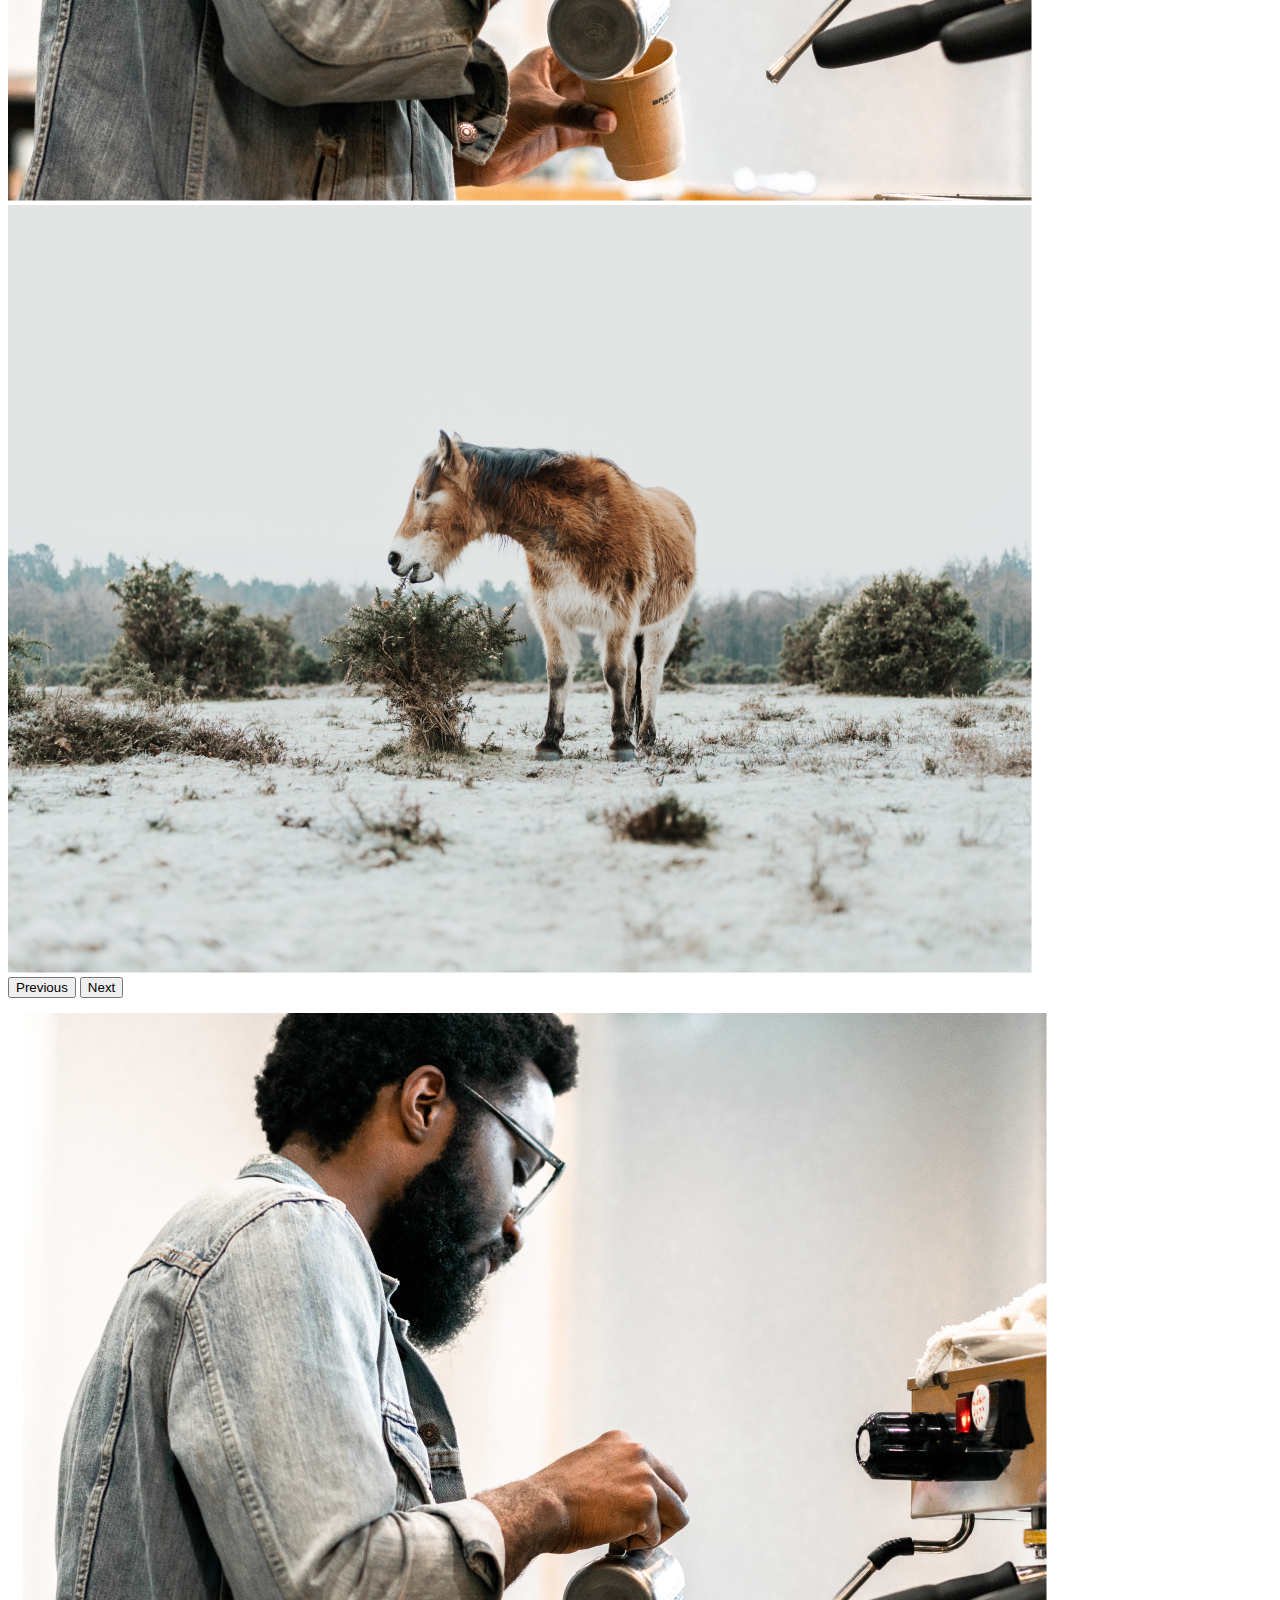
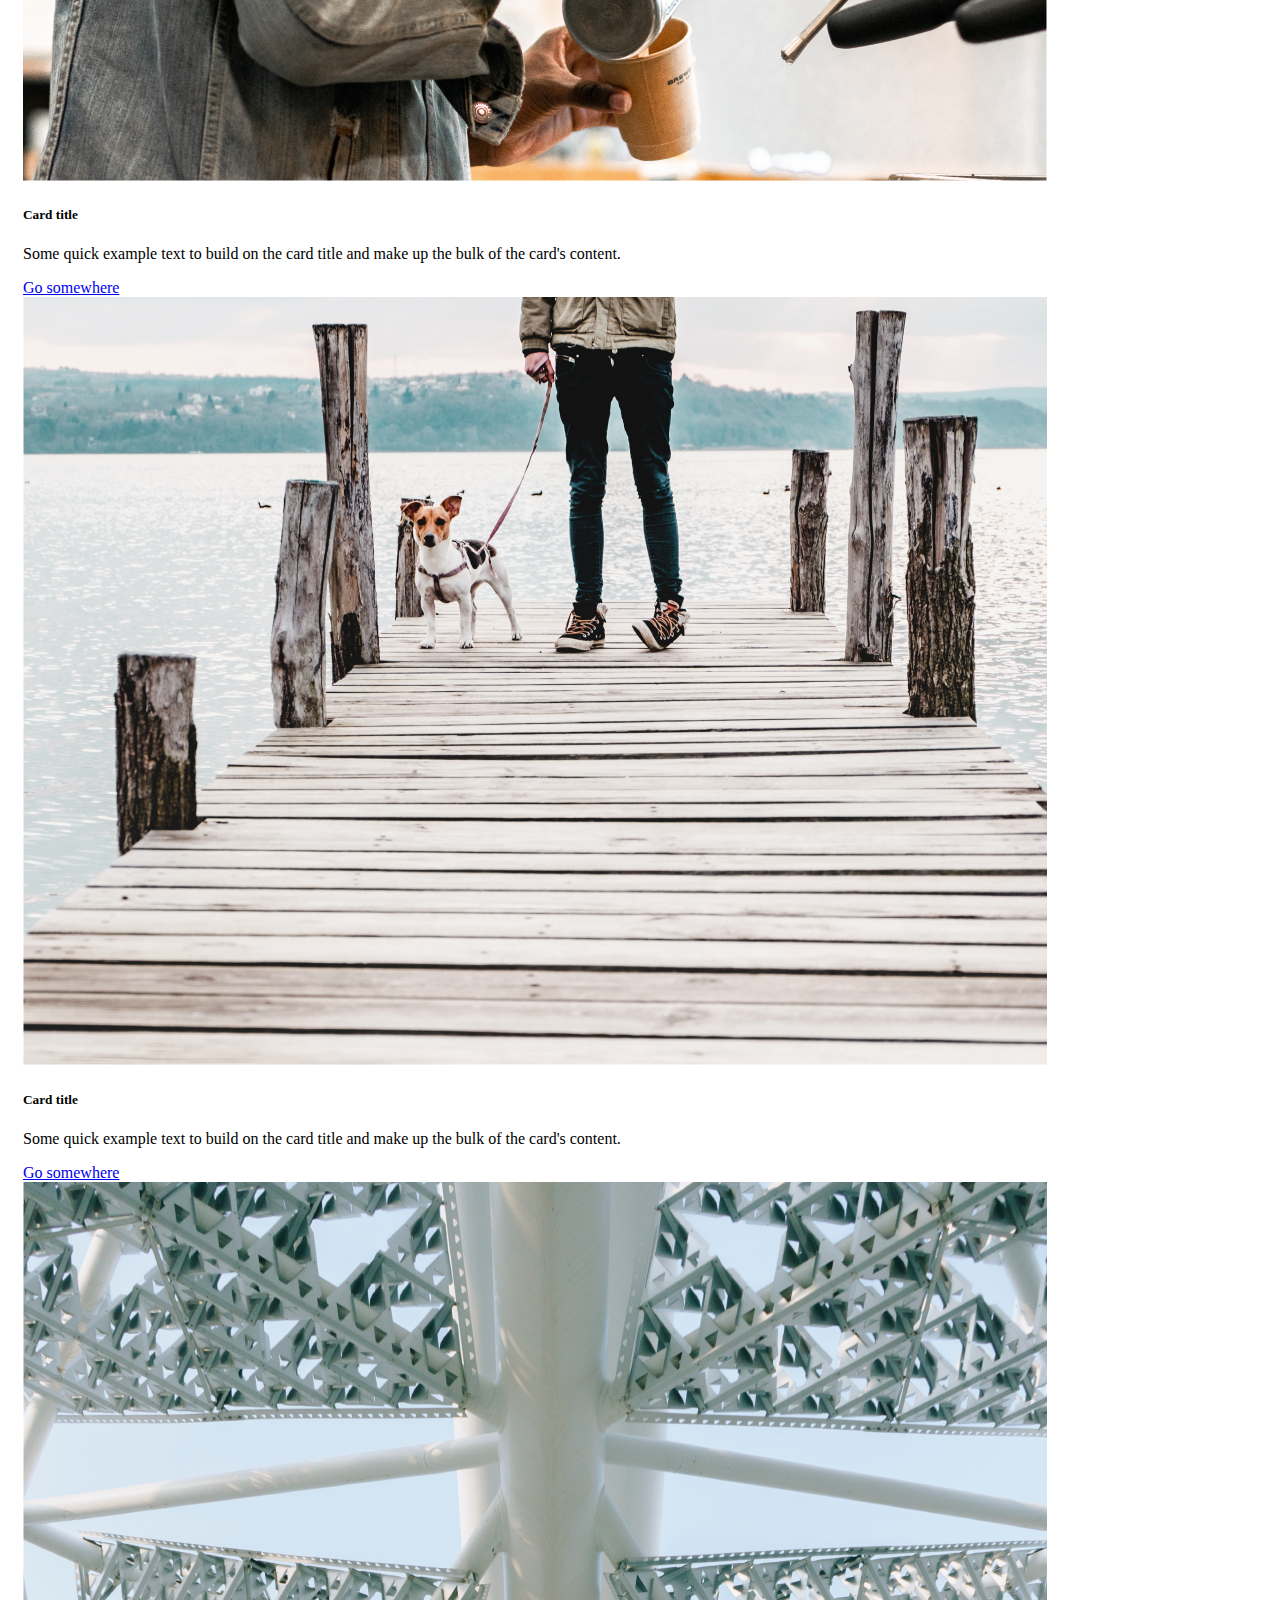
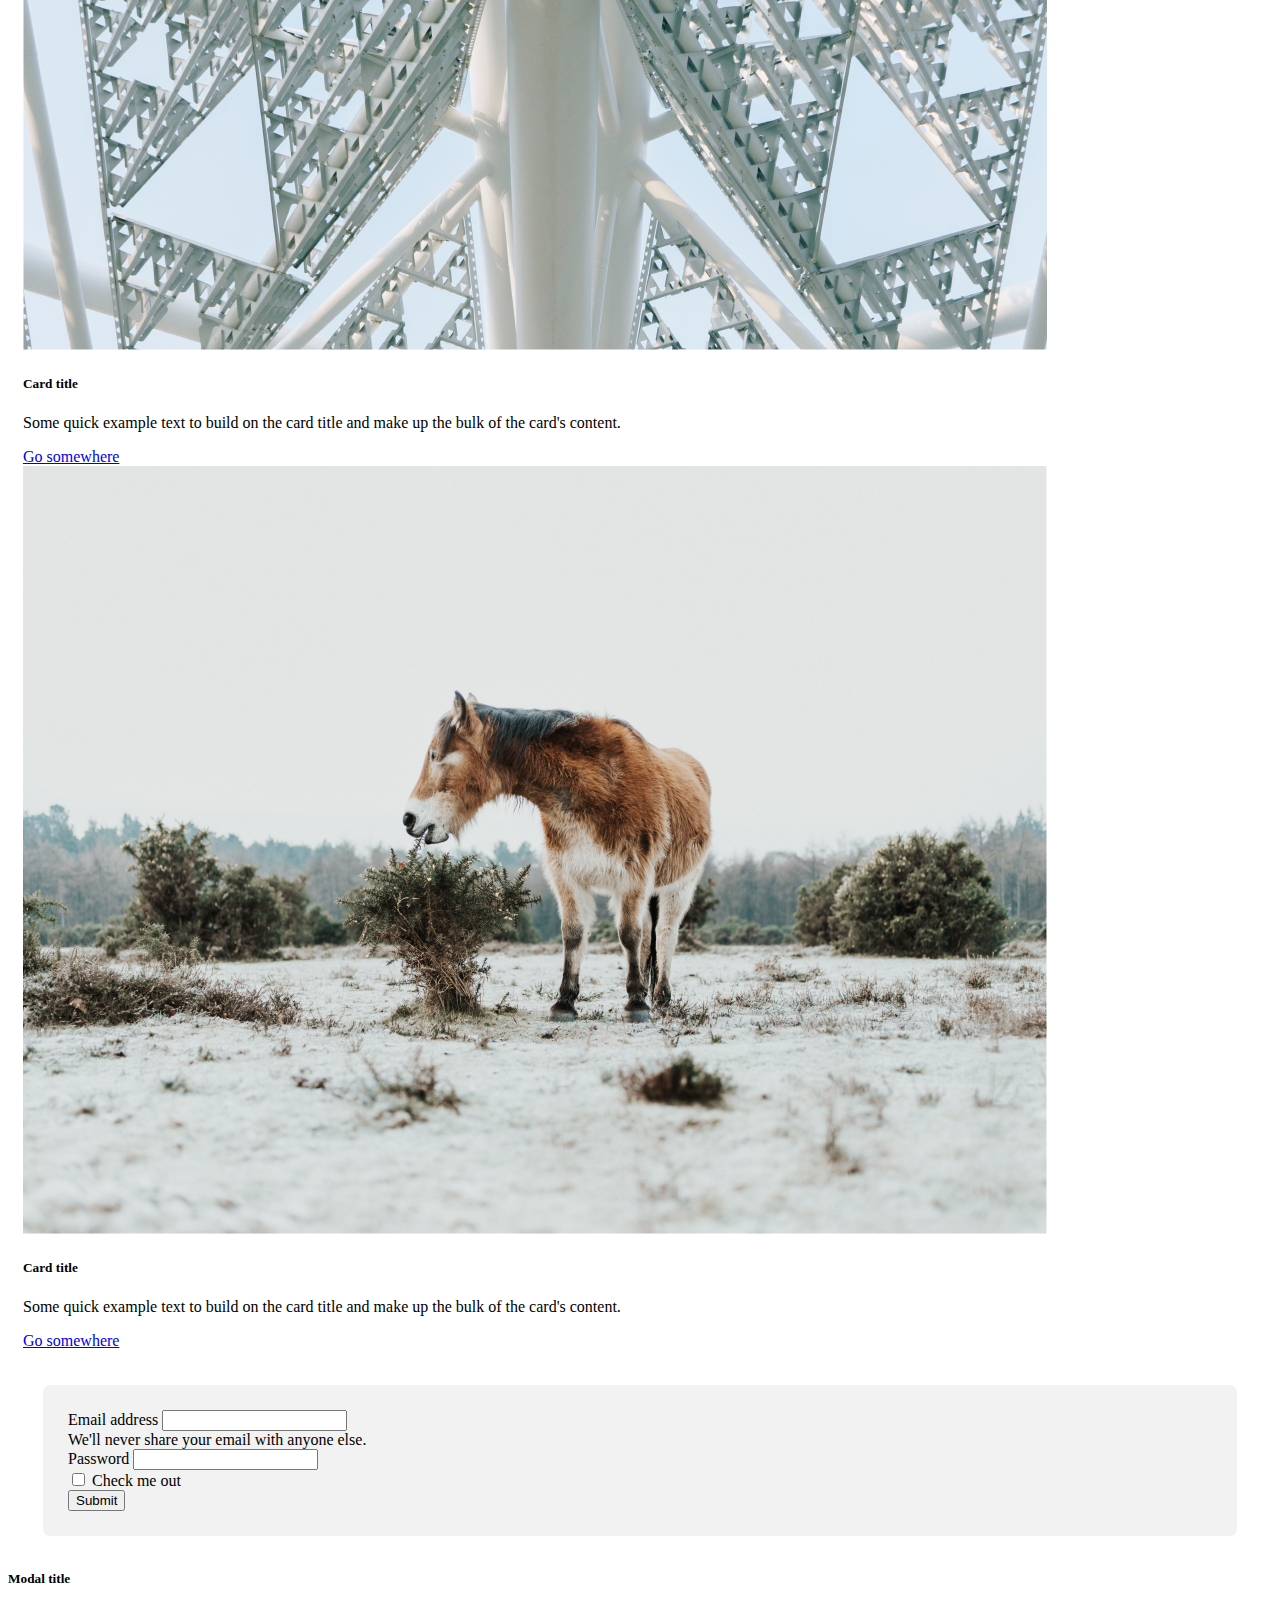
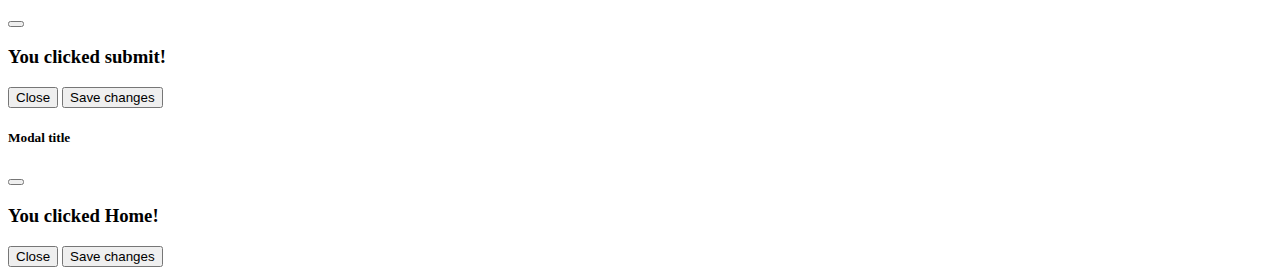
==== commit 9a685170: "Sep 10, 2024, 10:22 PM" ====
--- a/10.3/index.html
+++ b/10.3/index.html
@@ -59,13 +59,13 @@
 <div id="carouselExampleControls" class="carousel slide" data-bs-ride="carousel"></div>
   <div class="carousel-inner">
     <div class="carousel-item active">
-      <img src="..." class="d-block w-100" alt="...">
+      <img src="./images/6_card.png" class="d-block w-100" alt="man">
     </div>
     <div class="carousel-item">
-      <img src="..." class="d-block w-100" alt="...">
+      <img src="./images/1_card.png" class="d-block w-100" alt="a man">
     </div>
     <div class="carousel-item">
-      <img src="..." class="d-block w-100" alt="...">
+      <img src="./images/4_card.png" class="d-block w-100" alt="horse?">
     </div>
   </div>
   <button class="carousel-control-prev" type="button" data-bs-target="#carouselExampleControls" data-bs-slide="prev">
